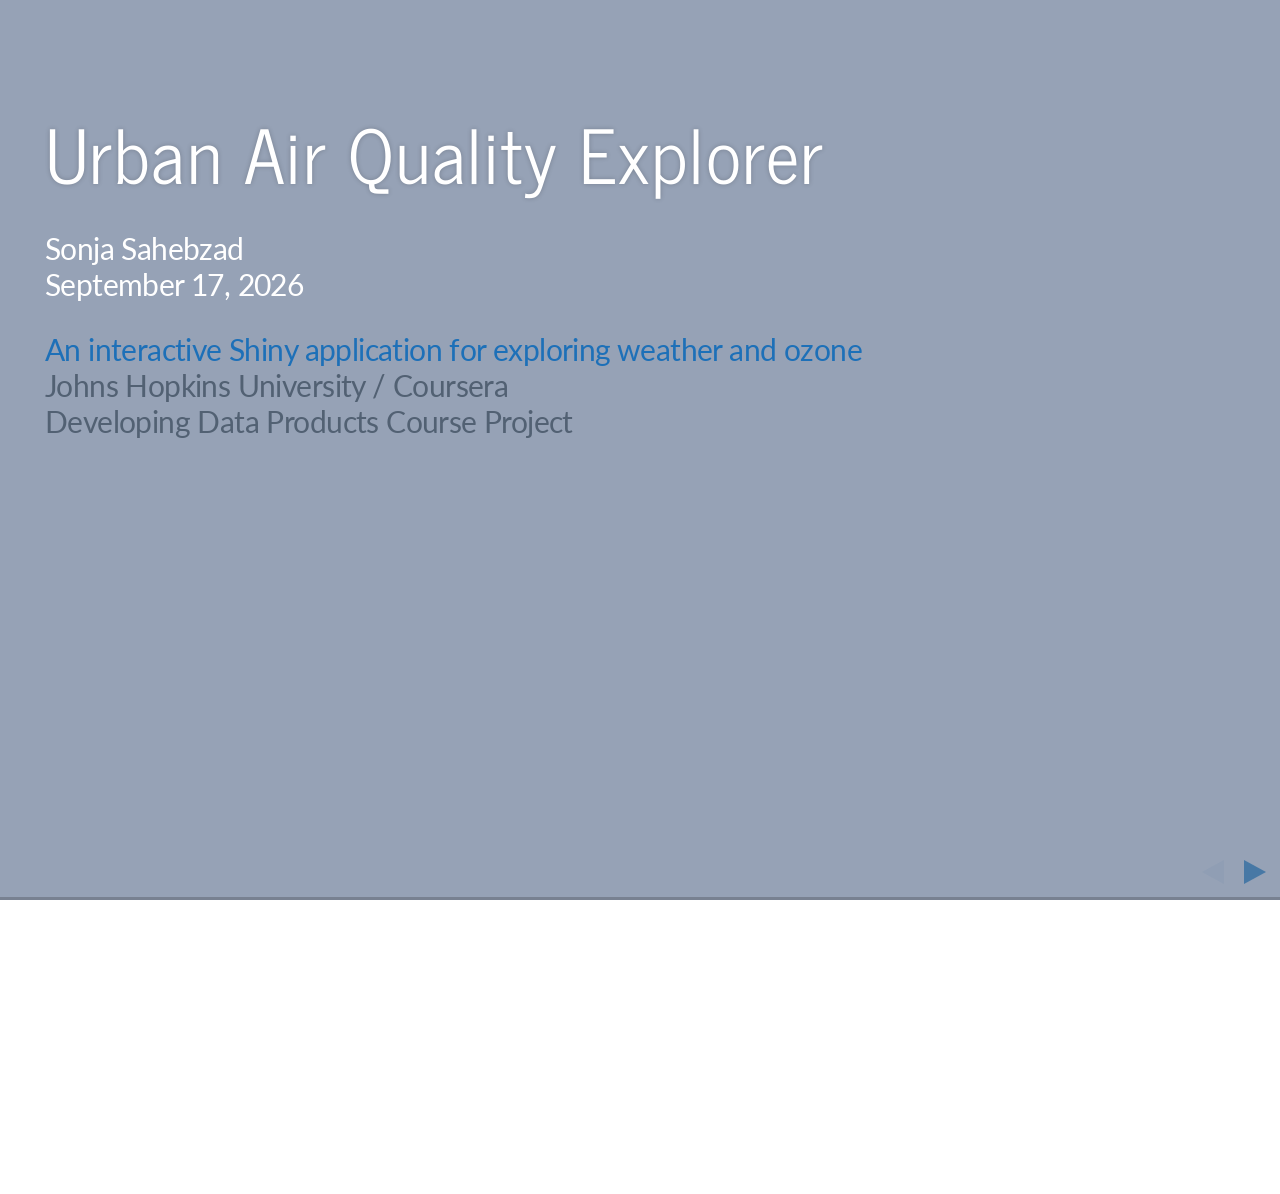
==== Urban_Air_Quality_Pitch-rpubs.html @ 000097a6 "Create Shiny course project and reproducible pitch" ====
<!DOCTYPE html>
<html lang="en">

<head>
  <meta charset="utf-8">
  <title>Urban Air Quality Explorer</title>
    
  <meta name="apple-mobile-web-app-capable" content="yes" />
  <meta name="apple-mobile-web-app-status-bar-style" content="black-translucent" />

  <meta name="viewport" content="width=device-width, initial-scale=1.0, maximum-scale=1.0, user-scalable=no" />
  
    
  <!-- web fonts -->
  <style type="text/css">
@import url('https://fonts.googleapis.com/css?family=News+Cycle:400,700');
@import url('https://fonts.googleapis.com/css?family=Lato:400,700,400italic,700italic');

  </style>    
    
  <!-- reveal.js -->
  <style type="text/css"  >
@charset "UTF-8";/*!
 * reveal.js
 * http://lab.hakim.se/reveal-js
 * MIT licensed
 *
 * Copyright (C) 2013 Hakim El Hattab, http://hakim.se
 */ html,body,.reveal div,.reveal span,.reveal applet,.reveal object,.reveal iframe,.reveal h1,.reveal h2,.reveal h3,.reveal h4,.reveal h5,.reveal h6,.reveal p,.reveal blockquote,.reveal pre,.reveal a,.reveal abbr,.reveal acronym,.reveal address,.reveal big,.reveal cite,.reveal code,.reveal del,.reveal dfn,.reveal em,.reveal img,.reveal ins,.reveal kbd,.reveal q,.reveal s,.reveal samp,.reveal small,.reveal strike,.reveal strong,.reveal sub,.reveal sup,.reveal tt,.reveal var,.reveal b,.reveal u,.reveal i,.reveal center,.reveal dl,.reveal dt,.reveal dd,.reveal ol,.reveal ul,.reveal li,.reveal fieldset,.reveal form,.reveal label,.reveal legend,.reveal table,.reveal caption,.reveal tbody,.reveal tfoot,.reveal thead,.reveal tr,.reveal th,.reveal td,.reveal article,.reveal aside,.reveal canvas,.reveal details,.reveal embed,.reveal figure,.reveal figcaption,.reveal footer,.reveal header,.reveal hgroup,.reveal menu,.reveal nav,.reveal output,.reveal ruby,.reveal section,.reveal summary,.reveal time,.reveal mark,.reveal audio,video{margin:0;padding:0;border:0;font-size:100%;font:inherit;vertical-align:baseline}.reveal article,.reveal aside,.reveal details,.reveal figcaption,.reveal figure,.reveal footer,.reveal header,.reveal hgroup,.reveal menu,.reveal nav,.reveal section{display:block}html,body{width:100%;height:100%;overflow:hidden}body{position:relative;line-height:1}::selection{background:#FF5E99;color:#fff;text-shadow:none}.reveal h1,.reveal h2,.reveal h3,.reveal h4,.reveal h5,.reveal h6{-webkit-hyphens:auto;-moz-hyphens:auto;hyphens:auto;word-wrap:break-word}.reveal h1{font-size:3.77em}.reveal h2{font-size:2.11em}.reveal h3{font-size:1.55em}.reveal h4{font-size:1em}.reveal .slides section .fragment{opacity:0;-webkit-transition:all .2s ease;-moz-transition:all .2s ease;-ms-transition:all .2s ease;-o-transition:all .2s ease;transition:all .2s ease}.reveal .slides section .fragment.visible{opacity:1}.reveal .slides section .fragment.grow{opacity:1}.reveal .slides section .fragment.grow.visible{-webkit-transform:scale(1.3);-moz-transform:scale(1.3);-ms-transform:scale(1.3);-o-transform:scale(1.3);transform:scale(1.3)}.reveal .slides section .fragment.shrink{opacity:1}.reveal .slides section .fragment.shrink.visible{-webkit-transform:scale(0.7);-moz-transform:scale(0.7);-ms-transform:scale(0.7);-o-transform:scale(0.7);transform:scale(0.7)}.reveal .slides section .fragment.zoom-in{opacity:0;-webkit-transform:scale(0.1);-moz-transform:scale(0.1);-ms-transform:scale(0.1);-o-transform:scale(0.1);transform:scale(0.1)}.reveal .slides section .fragment.zoom-in.visible{opacity:1;-webkit-transform:scale(1);-moz-transform:scale(1);-ms-transform:scale(1);-o-transform:scale(1);transform:scale(1)}.reveal .slides section .fragment.roll-in{opacity:0;-webkit-transform:rotateX(90deg);-moz-transform:rotateX(90deg);-ms-transform:rotateX(90deg);-o-transform:rotateX(90deg);transform:rotateX(90deg)}.reveal .slides section .fragment.roll-in.visible{opacity:1;-webkit-transform:rotateX(0);-moz-transform:rotateX(0);-ms-transform:rotateX(0);-o-transform:rotateX(0);transform:rotateX(0)}.reveal .slides section .fragment.fade-out{opacity:1}.reveal .slides section .fragment.fade-out.visible{opacity:0}.reveal .slides section .fragment.highlight-red,.reveal .slides section .fragment.highlight-green,.reveal .slides section .fragment.highlight-blue{opacity:1}.reveal .slides section .fragment.highlight-red.visible{color:#ff2c2d}.reveal .slides section .fragment.highlight-green.visible{color:#17ff2e}.reveal .slides section .fragment.highlight-blue.visible{color:#1b91ff}.reveal:after{content:'';font-style:italic}.reveal img,.reveal video,.reveal iframe{max-width:95%;max-height:95%}.reveal a{position:relative}.reveal strong,.reveal b{font-weight:700}.reveal em,.reveal i{font-style:italic}.reveal ol,.reveal ul{display:inline-block;text-align:left;margin:0 0 0 1em}.reveal ol{list-style-type:decimal}.reveal ul{list-style-type:disc}.reveal ul ul{list-style-type:square}.reveal ul ul ul{list-style-type:circle}.reveal ul ul,.reveal ul ol,.reveal ol ol,.reveal ol ul{display:block;margin-left:40px}.reveal p{margin-bottom:10px;line-height:1.2em}.reveal q,.reveal blockquote{quotes:none}.reveal blockquote{display:block;position:relative;width:70%;margin:5px auto;padding:5px;font-style:italic;background:rgba(255,255,255,.05);box-shadow:0 0 2px rgba(0,0,0,.2)}.reveal blockquote p:first-child,.reveal blockquote p:last-child{display:inline-block}.reveal q{font-style:italic}.reveal pre{display:block;position:relative;width:90%;margin:15px auto;text-align:left;font-size:.55em;font-family:monospace;line-height:1.2em;word-wrap:break-word;box-shadow:0 0 6px rgba(0,0,0,.3)}.reveal code{font-family:monospace}.reveal pre code{padding:5px;overflow:auto;max-height:400px;word-wrap:normal}.reveal table th,.reveal table td{text-align:left;padding-right:.3em}.reveal table th{text-shadow:#fff 1px 1px 2px}.reveal sup{vertical-align:super}.reveal sub{vertical-align:sub}.reveal small{display:inline-block;font-size:.6em;line-height:1.2em;vertical-align:top}.reveal small *{vertical-align:top}.reveal .controls{display:none;position:fixed;width:110px;height:110px;z-index:30;right:10px;bottom:10px}.reveal .controls div{position:absolute;opacity:.05;width:0;height:0;border:12px solid transparent;-moz-transform:scale(.9999);-webkit-transition:all .2s ease;-moz-transition:all .2s ease;-ms-transition:all .2s ease;-o-transition:all .2s ease;transition:all .2s ease}.reveal .controls div.enabled{opacity:.7;cursor:pointer}.reveal .controls div.enabled:active{margin-top:1px}.reveal .controls div.navigate-left{top:42px;border-right-width:22px;border-right-color:#eee}.reveal .controls div.navigate-left.fragmented{opacity:.3}.reveal .controls div.navigate-right{left:74px;top:42px;border-left-width:22px;border-left-color:#eee}.reveal .controls div.navigate-right.fragmented{opacity:.3}.reveal .controls div.navigate-up{left:42px;border-bottom-width:22px;border-bottom-color:#eee}.reveal .controls div.navigate-up.fragmented{opacity:.3}.reveal .controls div.navigate-down{left:42px;top:74px;border-top-width:22px;border-top-color:#eee}.reveal .controls div.navigate-down.fragmented{opacity:.3}.reveal .progress{position:fixed;display:none;height:3px;width:100%;bottom:0;left:0;z-index:10}.reveal .progress:after{content:'';display:'block';position:absolute;height:20px;width:100%;top:-20px}.reveal .progress span{display:block;height:100%;width:0;-webkit-transition:width 800ms cubic-bezier(0.26,.86,.44,.985);-moz-transition:width 800ms cubic-bezier(0.26,.86,.44,.985);-ms-transition:width 800ms cubic-bezier(0.26,.86,.44,.985);-o-transition:width 800ms cubic-bezier(0.26,.86,.44,.985);transition:width 800ms cubic-bezier(0.26,.86,.44,.985)}.reveal .roll{display:inline-block;line-height:1.2;overflow:hidden;vertical-align:top;-webkit-perspective:400px;-moz-perspective:400px;-ms-perspective:400px;perspective:400px;-webkit-perspective-origin:50% 50%;-moz-perspective-origin:50% 50%;-ms-perspective-origin:50% 50%;perspective-origin:50% 50%}.reveal .roll:hover{background:0;text-shadow:none}.reveal .roll span{display:block;position:relative;padding:0 2px;pointer-events:none;-webkit-transition:all 400ms ease;-moz-transition:all 400ms ease;-ms-transition:all 400ms ease;transition:all 400ms ease;-webkit-transform-origin:50% 0;-moz-transform-origin:50% 0;-ms-transform-origin:50% 0;transform-origin:50% 0;-webkit-transform-style:preserve-3d;-moz-transform-style:preserve-3d;-ms-transform-style:preserve-3d;transform-style:preserve-3d;-webkit-backface-visibility:hidden;-moz-backface-visibility:hidden;backface-visibility:hidden}.reveal .roll:hover span{background:rgba(0,0,0,.5);-webkit-transform:translate3d(0px,0,-45px) rotateX(90deg);-moz-transform:translate3d(0px,0,-45px) rotateX(90deg);-ms-transform:translate3d(0px,0,-45px) rotateX(90deg);transform:translate3d(0px,0,-45px) rotateX(90deg)}.reveal .roll span:after{content:attr(data-title);display:block;position:absolute;left:0;top:0;padding:0 2px;-webkit-backface-visibility:hidden;-moz-backface-visibility:hidden;backface-visibility:hidden;-webkit-transform-origin:50% 0;-moz-transform-origin:50% 0;-ms-transform-origin:50% 0;transform-origin:50% 0;-webkit-transform:translate3d(0px,110%,0) rotateX(-90deg);-moz-transform:translate3d(0px,110%,0) rotateX(-90deg);-ms-transform:translate3d(0px,110%,0) rotateX(-90deg);transform:translate3d(0px,110%,0) rotateX(-90deg)}.reveal{position:relative;width:100%;height:100%}.reveal .slides{position:absolute;width:100%;height:100%;left:50%;top:50%;overflow:visible;z-index:1;text-align:center;-webkit-transition:-webkit-perspective .4s ease;-moz-transition:-moz-perspective .4s ease;-ms-transition:-ms-perspective .4s ease;-o-transition:-o-perspective .4s ease;transition:perspective .4s ease;-webkit-perspective:600px;-moz-perspective:600px;-ms-perspective:600px;perspective:600px;-webkit-perspective-origin:0 -100px;-moz-perspective-origin:0 -100px;-ms-perspective-origin:0 -100px;perspective-origin:0 -100px}.reveal .slides>section,.reveal .slides>section>section{display:none;position:absolute;width:100%;padding:20px 0;z-index:10;line-height:1.2em;font-weight:400;-webkit-transform-style:preserve-3d;-moz-transform-style:preserve-3d;-ms-transform-style:preserve-3d;transform-style:preserve-3d;-webkit-transition:-webkit-transform-origin 800ms cubic-bezier(0.26,.86,.44,.985),-webkit-transform 800ms cubic-bezier(0.26,.86,.44,.985),visibility 800ms cubic-bezier(0.26,.86,.44,.985),opacity 800ms cubic-bezier(0.26,.86,.44,.985);-moz-transition:-moz-transform-origin 800ms cubic-bezier(0.26,.86,.44,.985),-moz-transform 800ms cubic-bezier(0.26,.86,.44,.985),visibility 800ms cubic-bezier(0.26,.86,.44,.985),opacity 800ms cubic-bezier(0.26,.86,.44,.985);-ms-transition:-ms-transform-origin 800ms cubic-bezier(0.26,.86,.44,.985),-ms-transform 800ms cubic-bezier(0.26,.86,.44,.985),visibility 800ms cubic-bezier(0.26,.86,.44,.985),opacity 800ms cubic-bezier(0.26,.86,.44,.985);-o-transition:-o-transform-origin 800ms cubic-bezier(0.26,.86,.44,.985),-o-transform 800ms cubic-bezier(0.26,.86,.44,.985),visibility 800ms cubic-bezier(0.26,.86,.44,.985),opacity 800ms cubic-bezier(0.26,.86,.44,.985);transition:transform-origin 800ms cubic-bezier(0.26,.86,.44,.985),transform 800ms cubic-bezier(0.26,.86,.44,.985),visibility 800ms cubic-bezier(0.26,.86,.44,.985),opacity 800ms cubic-bezier(0.26,.86,.44,.985)}.reveal[data-transition-speed=fast] .slides section{-webkit-transition-duration:400ms;-moz-transition-duration:400ms;-ms-transition-duration:400ms;transition-duration:400ms}.reveal[data-transition-speed=slow] .slides section{-webkit-transition-duration:1200ms;-moz-transition-duration:1200ms;-ms-transition-duration:1200ms;transition-duration:1200ms}.reveal .slides section[data-transition-speed=fast]{-webkit-transition-duration:400ms;-moz-transition-duration:400ms;-ms-transition-duration:400ms;transition-duration:400ms}.reveal .slides section[data-transition-speed=slow]{-webkit-transition-duration:1200ms;-moz-transition-duration:1200ms;-ms-transition-duration:1200ms;transition-duration:1200ms}.reveal .slides>section{left:-50%;top:-50%}.reveal .slides>section.stack{padding-top:0;padding-bottom:0}.reveal .slides>section.present,.reveal .slides>section>section.present{display:block;z-index:11;opacity:1}.reveal.center,.reveal.center .slides,.reveal.center .slides section{min-height:auto!important}.reveal .slides>section[data-transition=default].past,.reveal .slides>section.past{display:block;opacity:0;-webkit-transform:translate3d(-100%,0,0) rotateY(-90deg) translate3d(-100%,0,0);-moz-transform:translate3d(-100%,0,0) rotateY(-90deg) translate3d(-100%,0,0);-ms-transform:translate3d(-100%,0,0) rotateY(-90deg) translate3d(-100%,0,0);transform:translate3d(-100%,0,0) rotateY(-90deg) translate3d(-100%,0,0)}.reveal .slides>section[data-transition=default].future,.reveal .slides>section.future{display:block;opacity:0;-webkit-transform:translate3d(100%,0,0) rotateY(90deg) translate3d(100%,0,0);-moz-transform:translate3d(100%,0,0) rotateY(90deg) translate3d(100%,0,0);-ms-transform:translate3d(100%,0,0) rotateY(90deg) translate3d(100%,0,0);transform:translate3d(100%,0,0) rotateY(90deg) translate3d(100%,0,0)}.reveal .slides>section>section[data-transition=default].past,.reveal .slides>section>section.past{display:block;opacity:0;-webkit-transform:translate3d(0,-300px,0) rotateX(70deg) translate3d(0,-300px,0);-moz-transform:translate3d(0,-300px,0) rotateX(70deg) translate3d(0,-300px,0);-ms-transform:translate3d(0,-300px,0) rotateX(70deg) translate3d(0,-300px,0);transform:translate3d(0,-300px,0) rotateX(70deg) translate3d(0,-300px,0)}.reveal .slides>section>section[data-transition=default].future,.reveal .slides>section>section.future{display:block;opacity:0;-webkit-transform:translate3d(0,300px,0) rotateX(-70deg) translate3d(0,300px,0);-moz-transform:translate3d(0,300px,0) rotateX(-70deg) translate3d(0,300px,0);-ms-transform:translate3d(0,300px,0) rotateX(-70deg) translate3d(0,300px,0);transform:translate3d(0,300px,0) rotateX(-70deg) translate3d(0,300px,0)}.reveal .slides>section[data-transition=concave].past,.reveal.concave .slides>section.past{-webkit-transform:translate3d(-100%,0,0) rotateY(90deg) translate3d(-100%,0,0);-moz-transform:translate3d(-100%,0,0) rotateY(90deg) translate3d(-100%,0,0);-ms-transform:translate3d(-100%,0,0) rotateY(90deg) translate3d(-100%,0,0);transform:translate3d(-100%,0,0) rotateY(90deg) translate3d(-100%,0,0)}.reveal .slides>section[data-transition=concave].future,.reveal.concave .slides>section.future{-webkit-transform:translate3d(100%,0,0) rotateY(-90deg) translate3d(100%,0,0);-moz-transform:translate3d(100%,0,0) rotateY(-90deg) translate3d(100%,0,0);-ms-transform:translate3d(100%,0,0) rotateY(-90deg) translate3d(100%,0,0);transform:translate3d(100%,0,0) rotateY(-90deg) translate3d(100%,0,0)}.reveal .slides>section>section[data-transition=concave].past,.reveal.concave .slides>section>section.past{-webkit-transform:translate3d(0,-80%,0) rotateX(-70deg) translate3d(0,-80%,0);-moz-transform:translate3d(0,-80%,0) rotateX(-70deg) translate3d(0,-80%,0);-ms-transform:translate3d(0,-80%,0) rotateX(-70deg) translate3d(0,-80%,0);transform:translate3d(0,-80%,0) rotateX(-70deg) translate3d(0,-80%,0)}.reveal .slides>section>section[data-transition=concave].future,.reveal.concave .slides>section>section.future{-webkit-transform:translate3d(0,80%,0) rotateX(70deg) translate3d(0,80%,0);-moz-transform:translate3d(0,80%,0) rotateX(70deg) translate3d(0,80%,0);-ms-transform:translate3d(0,80%,0) rotateX(70deg) translate3d(0,80%,0);transform:translate3d(0,80%,0) rotateX(70deg) translate3d(0,80%,0)}.reveal .slides>section[data-transition=zoom].past,.reveal.zoom .slides>section.past{opacity:0;visibility:hidden;-webkit-transform:scale(16);-moz-transform:scale(16);-ms-transform:scale(16);-o-transform:scale(16);transform:scale(16)}.reveal .slides>section[data-transition=zoom].future,.reveal.zoom .slides>section.future{opacity:0;visibility:hidden;-webkit-transform:scale(0.2);-moz-transform:scale(0.2);-ms-transform:scale(0.2);-o-transform:scale(0.2);transform:scale(0.2)}.reveal .slides>section>section[data-transition=zoom].past,.reveal.zoom .slides>section>section.past{-webkit-transform:translate(0,-150%);-moz-transform:translate(0,-150%);-ms-transform:translate(0,-150%);-o-transform:translate(0,-150%);transform:translate(0,-150%)}.reveal .slides>section>section[data-transition=zoom].future,.reveal.zoom .slides>section>section.future{-webkit-transform:translate(0,150%);-moz-transform:translate(0,150%);-ms-transform:translate(0,150%);-o-transform:translate(0,150%);transform:translate(0,150%)}.reveal.linear section{-webkit-backface-visibility:hidden;-moz-backface-visibility:hidden;-ms-backface-visibility:hidden;backface-visibility:hidden}.reveal .slides>section[data-transition=linear].past,.reveal.linear .slides>section.past{-webkit-transform:translate(-150%,0);-moz-transform:translate(-150%,0);-ms-transform:translate(-150%,0);-o-transform:translate(-150%,0);transform:translate(-150%,0)}.reveal .slides>section[data-transition=linear].future,.reveal.linear .slides>section.future{-webkit-transform:translate(150%,0);-moz-transform:translate(150%,0);-ms-transform:translate(150%,0);-o-transform:translate(150%,0);transform:translate(150%,0)}.reveal .slides>section>section[data-transition=linear].past,.reveal.linear .slides>section>section.past{-webkit-transform:translate(0,-150%);-moz-transform:translate(0,-150%);-ms-transform:translate(0,-150%);-o-transform:translate(0,-150%);transform:translate(0,-150%)}.reveal .slides>section>section[data-transition=linear].future,.reveal.linear .slides>section>section.future{-webkit-transform:translate(0,150%);-moz-transform:translate(0,150%);-ms-transform:translate(0,150%);-o-transform:translate(0,150%);transform:translate(0,150%)}.reveal.cube .slides{-webkit-perspective:1300px;-moz-perspective:1300px;-ms-perspective:1300px;perspective:1300px}.reveal.cube .slides section{padding:30px;min-height:700px;-webkit-backface-visibility:hidden;-moz-backface-visibility:hidden;-ms-backface-visibility:hidden;backface-visibility:hidden;-webkit-box-sizing:border-box;-moz-box-sizing:border-box;box-sizing:border-box}.reveal.center.cube .slides section{min-height:auto}.reveal.cube .slides section:not(.stack):before{content:'';position:absolute;display:block;width:100%;height:100%;left:0;top:0;background:rgba(0,0,0,.1);border-radius:4px;-webkit-transform:translateZ(-20px);-moz-transform:translateZ(-20px);-ms-transform:translateZ(-20px);-o-transform:translateZ(-20px);transform:translateZ(-20px)}.reveal.cube .slides section:not(.stack):after{content:'';position:absolute;display:block;width:90%;height:30px;left:5%;bottom:0;background:0;z-index:1;border-radius:4px;box-shadow:0 95px 25px rgba(0,0,0,.2);-webkit-transform:translateZ(-90px) rotateX(65deg);-moz-transform:translateZ(-90px) rotateX(65deg);-ms-transform:translateZ(-90px) rotateX(65deg);-o-transform:translateZ(-90px) rotateX(65deg);transform:translateZ(-90px) rotateX(65deg)}.reveal.cube .slides>section.stack{padding:0;background:0}.reveal.cube .slides>section.past{-webkit-transform-origin:100% 0;-moz-transform-origin:100% 0;-ms-transform-origin:100% 0;transform-origin:100% 0;-webkit-transform:translate3d(-100%,0,0) rotateY(-90deg);-moz-transform:translate3d(-100%,0,0) rotateY(-90deg);-ms-transform:translate3d(-100%,0,0) rotateY(-90deg);transform:translate3d(-100%,0,0) rotateY(-90deg)}.reveal.cube .slides>section.future{-webkit-transform-origin:0 0;-moz-transform-origin:0 0;-ms-transform-origin:0 0;transform-origin:0 0;-webkit-transform:translate3d(100%,0,0) rotateY(90deg);-moz-transform:translate3d(100%,0,0) rotateY(90deg);-ms-transform:translate3d(100%,0,0) rotateY(90deg);transform:translate3d(100%,0,0) rotateY(90deg)}.reveal.cube .slides>section>section.past{-webkit-transform-origin:0 100%;-moz-transform-origin:0 100%;-ms-transform-origin:0 100%;transform-origin:0 100%;-webkit-transform:translate3d(0,-100%,0) rotateX(90deg);-moz-transform:translate3d(0,-100%,0) rotateX(90deg);-ms-transform:translate3d(0,-100%,0) rotateX(90deg);transform:translate3d(0,-100%,0) rotateX(90deg)}.reveal.cube .slides>section>section.future{-webkit-transform-origin:0 0;-moz-transform-origin:0 0;-ms-transform-origin:0 0;transform-origin:0 0;-webkit-transform:translate3d(0,100%,0) rotateX(-90deg);-moz-transform:translate3d(0,100%,0) rotateX(-90deg);-ms-transform:translate3d(0,100%,0) rotateX(-90deg);transform:translate3d(0,100%,0) rotateX(-90deg)}.reveal.page .slides{-webkit-perspective-origin:0 50%;-moz-perspective-origin:0 50%;-ms-perspective-origin:0 50%;perspective-origin:0 50%;-webkit-perspective:3000px;-moz-perspective:3000px;-ms-perspective:3000px;perspective:3000px}.reveal.page .slides section{padding:30px;min-height:700px;-webkit-box-sizing:border-box;-moz-box-sizing:border-box;box-sizing:border-box}.reveal.page .slides section.past{z-index:12}.reveal.page .slides section:not(.stack):before{content:'';position:absolute;display:block;width:100%;height:100%;left:0;top:0;background:rgba(0,0,0,.1);-webkit-transform:translateZ(-20px);-moz-transform:translateZ(-20px);-ms-transform:translateZ(-20px);-o-transform:translateZ(-20px);transform:translateZ(-20px)}.reveal.page .slides section:not(.stack):after{content:'';position:absolute;display:block;width:90%;height:30px;left:5%;bottom:0;background:0;z-index:1;border-radius:4px;box-shadow:0 95px 25px rgba(0,0,0,.2);-webkit-transform:translateZ(-90px) rotateX(65deg)}.reveal.page .slides>section.stack{padding:0;background:0}.reveal.page .slides>section.past{-webkit-transform-origin:0 0;-moz-transform-origin:0 0;-ms-transform-origin:0 0;transform-origin:0 0;-webkit-transform:translate3d(-40%,0,0) rotateY(-80deg);-moz-transform:translate3d(-40%,0,0) rotateY(-80deg);-ms-transform:translate3d(-40%,0,0) rotateY(-80deg);transform:translate3d(-40%,0,0) rotateY(-80deg)}.reveal.page .slides>section.future{-webkit-transform-origin:100% 0;-moz-transform-origin:100% 0;-ms-transform-origin:100% 0;transform-origin:100% 0;-webkit-transform:translate3d(0,0,0);-moz-transform:translate3d(0,0,0);-ms-transform:translate3d(0,0,0);transform:translate3d(0,0,0)}.reveal.page .slides>section>section.past{-webkit-transform-origin:0 0;-moz-transform-origin:0 0;-ms-transform-origin:0 0;transform-origin:0 0;-webkit-transform:translate3d(0,-40%,0) rotateX(80deg);-moz-transform:translate3d(0,-40%,0) rotateX(80deg);-ms-transform:translate3d(0,-40%,0) rotateX(80deg);transform:translate3d(0,-40%,0) rotateX(80deg)}.reveal.page .slides>section>section.future{-webkit-transform-origin:0 100%;-moz-transform-origin:0 100%;-ms-transform-origin:0 100%;transform-origin:0 100%;-webkit-transform:translate3d(0,0,0);-moz-transform:translate3d(0,0,0);-ms-transform:translate3d(0,0,0);transform:translate3d(0,0,0)}.reveal .slides section[data-transition=fade],.reveal.fade .slides section,.reveal.fade .slides>section>section{-webkit-transform:none;-moz-transform:none;-ms-transform:none;-o-transform:none;transform:none;-webkit-transition:opacity .5s;-moz-transition:opacity .5s;-ms-transition:opacity .5s;-o-transition:opacity .5s;transition:opacity .5s}.reveal.fade.overview .slides section,.reveal.fade.overview .slides>section>section,.reveal.fade.exit-overview .slides section,.reveal.fade.exit-overview .slides>section>section{-webkit-transition:none;-moz-transition:none;-ms-transition:none;-o-transition:none;transition:none}.reveal .slides section[data-transition=none],.reveal.none .slides section{-webkit-transform:none;-moz-transform:none;-ms-transform:none;-o-transform:none;transform:none;-webkit-transition:none;-moz-transition:none;-ms-transition:none;-o-transition:none;transition:none}.reveal.overview .slides{-webkit-perspective-origin:0 0;-moz-perspective-origin:0 0;-ms-perspective-origin:0 0;perspective-origin:0 0;-webkit-perspective:700px;-moz-perspective:700px;-ms-perspective:700px;perspective:700px}.reveal.overview .slides section{height:600px;overflow:hidden;opacity:1!important;visibility:visible!important;cursor:pointer;background:rgba(0,0,0,.1)}.reveal.overview .slides section .fragment{opacity:1}.reveal.overview .slides section:after,.reveal.overview .slides section:before{display:none!important}.reveal.overview .slides section>section{opacity:1;cursor:pointer}.reveal.overview .slides section:hover{background:rgba(0,0,0,.3)}.reveal.overview .slides section.present{background:rgba(0,0,0,.3)}.reveal.overview .slides>section.stack{padding:0;background:0;overflow:visible}.reveal .pause-overlay{position:absolute;top:0;left:0;width:100%;height:100%;background:#000;visibility:hidden;opacity:0;z-index:100;-webkit-transition:all 1s ease;-moz-transition:all 1s ease;-ms-transition:all 1s ease;-o-transition:all 1s ease;transition:all 1s ease}.reveal.paused .pause-overlay{visibility:visible;opacity:1}.no-transforms{overflow-y:auto}.no-transforms .reveal .slides{position:relative;width:80%;height:auto!important;top:0;left:50%;margin:0;text-align:center}.no-transforms .reveal .controls,.no-transforms .reveal .progress{display:none!important}.no-transforms .reveal .slides section{display:block!important;opacity:1!important;position:relative!important;height:auto;min-height:auto;top:0;left:-50%;margin:70px 0;-webkit-transform:none;-moz-transform:none;-ms-transform:none;-o-transform:none;transform:none}.no-transforms .reveal .slides section section{left:0}.no-transition{-webkit-transition:none;-moz-transition:none;-ms-transition:none;-o-transition:none;transition:none}.reveal .state-background{position:absolute;width:100%;height:100%;background:rgba(0,0,0,0);-webkit-transition:background 800ms ease;-moz-transition:background 800ms ease;-ms-transition:background 800ms ease;-o-transition:background 800ms ease;transition:background 800ms ease}.alert .reveal .state-background{background:rgba(200,50,30,.6)}.soothe .reveal .state-background{background:rgba(50,200,90,.4)}.blackout .reveal .state-background{background:rgba(0,0,0,.6)}.whiteout .reveal .state-background{background:rgba(255,255,255,.6)}.cobalt .reveal .state-background{background:rgba(22,152,213,.6)}.mint .reveal .state-background{background:rgba(22,213,75,.6)}.submerge .reveal .state-background{background:rgba(12,25,77,.6)}.lila .reveal .state-background{background:rgba(180,50,140,.6)}.sunset .reveal .state-background{background:rgba(255,122,0,.6)}.reveal.rtl .slides,.reveal.rtl .slides h1,.reveal.rtl .slides h2,.reveal.rtl .slides h3,.reveal.rtl .slides h4,.reveal.rtl .slides h5,.reveal.rtl .slides h6{direction:rtl;font-family:sans-serif}.reveal.rtl pre,.reveal.rtl code{direction:ltr}.reveal.rtl ol,.reveal.rtl ul{text-align:right}.reveal.rtl .progress span{float:right}.reveal aside.notes{display:none}.zoomed .reveal *,.zoomed .reveal :before,.zoomed .reveal :after{-webkit-transform:none!important;-moz-transform:none!important;-ms-transform:none!important;transform:none!important;-webkit-backface-visibility:visible!important;-moz-backface-visibility:visible!important;-ms-backface-visibility:visible!important;backface-visibility:visible!important}.zoomed .reveal .progress,.zoomed .reveal .controls{opacity:0}.zoomed .reveal .roll span{background:0}.zoomed .reveal .roll span:after{visibility:hidden}

</style>
  <style type="text/css"  >
/**
 * A simple theme for reveal.js presentations, similar
 * to the default theme. The accent color is darkblue.
 *
 * This theme is Copyright (C) 2012 Owen Versteeg, https://github.com/StereotypicalApps. It is MIT licensed.
 * reveal.js is Copyright (C) 2011-2012 Hakim El Hattab, http://hakim.se
 */
/*********************************************
 * GLOBAL STYLES
 *********************************************/
body {
  background: white;
  background-color: white; }

.reveal {
  font-family: "Lato", sans-serif;
  font-size: 36px;
  font-weight: 200;
  letter-spacing: -0.02em;
  color: black; }

::selection {
  color: white;
  background: rgba(0, 0, 0, 0.99);
  text-shadow: none; }

/*********************************************
 * HEADERS
 *********************************************/
.reveal h1,
.reveal h2,
.reveal h3,
.reveal h4,
.reveal h5,
.reveal h6 {
  margin: 0 0 20px 0;
  color: black;
  font-family: "News Cycle", Impact, sans-serif;
  line-height: 0.9em;
  letter-spacing: 0.02em;
  text-transform: none;
  text-shadow: none; }

.reveal h1 {
  text-shadow: 0px 0px 6px rgba(0, 0, 0, 0.2); }

/*********************************************
 * LINKS
 *********************************************/
.reveal a:not(.image) {
  color: darkblue;
  text-decoration: none;
  -webkit-transition: color .15s ease;
  -moz-transition: color .15s ease;
  -ms-transition: color .15s ease;
  -o-transition: color .15s ease;
  transition: color .15s ease; }

.reveal a:not(.image):hover {
  color: #0000f1;
  text-shadow: none;
  border: none; }

.reveal .roll span:after {
  color: #fff;
  background: #00003f; }

/*********************************************
 * IMAGES
 *********************************************/
.reveal section img {
  margin: 15px 0px;
  background: rgba(255, 255, 255, 0.12);
  border: 4px solid black;
  box-shadow: 0 0 10px rgba(0, 0, 0, 0.15);
  -webkit-transition: all .2s linear;
  -moz-transition: all .2s linear;
  -ms-transition: all .2s linear;
  -o-transition: all .2s linear;
  transition: all .2s linear; }

.reveal a:hover img {
  background: rgba(255, 255, 255, 0.2);
  border-color: darkblue;
  box-shadow: 0 0 20px rgba(0, 0, 0, 0.55); }

/*********************************************
 * NAVIGATION CONTROLS
 *********************************************/
.reveal .controls div.navigate-left,
.reveal .controls div.navigate-left.enabled {
  border-right-color: darkblue; }

.reveal .controls div.navigate-right,
.reveal .controls div.navigate-right.enabled {
  border-left-color: darkblue; }

.reveal .controls div.navigate-up,
.reveal .controls div.navigate-up.enabled {
  border-bottom-color: darkblue; }

.reveal .controls div.navigate-down,
.reveal .controls div.navigate-down.enabled {
  border-top-color: darkblue; }

.reveal .controls div.navigate-left.enabled:hover {
  border-right-color: #0000f1; }

.reveal .controls div.navigate-right.enabled:hover {
  border-left-color: #0000f1; }

.reveal .controls div.navigate-up.enabled:hover {
  border-bottom-color: #0000f1; }

.reveal .controls div.navigate-down.enabled:hover {
  border-top-color: #0000f1; }

/*********************************************
 * PROGRESS BAR
 *********************************************/
.reveal .progress {
  background: rgba(0, 0, 0, 0.2); }

.reveal .progress span {
  background: darkblue;
  -webkit-transition: width 800ms cubic-bezier(0.26, 0.86, 0.44, 0.985);
  -moz-transition: width 800ms cubic-bezier(0.26, 0.86, 0.44, 0.985);
  -ms-transition: width 800ms cubic-bezier(0.26, 0.86, 0.44, 0.985);
  -o-transition: width 800ms cubic-bezier(0.26, 0.86, 0.44, 0.985);
  transition: width 800ms cubic-bezier(0.26, 0.86, 0.44, 0.985); }

</style>
 
  <style type="text/css">

.reveal h1 { 
  font-size: 2.5em;
}

.reveal h1,
.reveal h2,
.reveal h3,
.reveal h4,
.reveal h5,
.reveal h6 { 
   margin-bottom: .6em;
}

.reveal p,
.reveal table {
   margin-bottom: 1em;
}

.reveal li {
   margin-bottom: .4em;
}

.reveal ul ul,
.reveal ul ol,
.reveal ol ol,
.reveal ol ul {
	margin-top: .4em;
}

.reveal .slides {
  text-align: left;
}

.reveal small {
	font-size: 0.85em;
}

.reveal pre {   
  margin-top: 0;
  max-width: 95%;
  border: 1px solid #ccc;
  white-space: pre-wrap;
  margin-bottom: 1em;
}

.reveal pre code {
  display: block; padding: 0.5em;
  font-size: 1.6em;
  line-height: 1.1em;
  background-color: white;
  overflow: visible;
  max-height: none;
  word-wrap: normal;
}

.reveal code {
  overflow: visible;
  max-height: none;
}

.reveal code.r {
  background-color: #F8F8F8;
}

.reveal code.cpp {
  background-color: #F8F8F8;
}

.reveal section del {
   text-decoration: none;
   color: #AAB1BA;
}

.reveal section img {
   border: none;
}

.reveal section .fieldError {
  margin-bottom: 25px;
}

.reveal section .fieldError span {
  color: red;
}

.prompt .reveal .state-background {
   background: #C6D7DC;
}

.quiz-multichoice .reveal .state-background {
  background: rgba(254,220,179,1);
}

.quiz-multichoice .reveal ul {
  list-style-type: none;
  margin-bottom: 30px;
}

.quiz-multichoice .reveal li {
  margin-top: 15px;
}

.quiz-multichoice .reveal .quizFeedback {
  margin-bottom: 30px;
}

.quiz-multichoice .reveal .quizFeedback img {
  border: none;
  box-shadow: none;
  background: transparent;
  float: left;
  margin-top: -15px;
}

.quiz-multichoice .reveal .quizFeedback span {
  font-size: 1.4em;
  margin-left: 12px;
}

.section .reveal .state-background {
   background: #96A2B6;
}

.section .reveal h1,
.section .reveal h2,
.section .reveal p {
   color: white;
   margin-top: 50px;
}

.sub-section .reveal .state-background {
  background: #E7E8EA
}

.sub-section .reveal h2,
.sub-section .reveal p {
  color: #63717B;
  margin-top: 50px;
}

.reveal strong {
  color: #25679E;
}

.reveal .controls {
  right: -20px;
  bottom: 5px;
}

.reveal .controls div.navigate-left {
  top: 75px;
}

.reveal .controls div.navigate-right {
  left: 54px;
  top: 75px;
}


.reveal .controls div.navigate-up {
  display: none;
}

.reveal .controls div.navigate-down {
  display: none;
}

/*********************************************
 * NAVIGATION CONTROLS
 *********************************************/
 
.reveal .controls div.navigate-left,
.reveal .controls div.navigate-left.enabled {
  border-right-color: #25679E;
}

.reveal .controls div.navigate-right,
.reveal .controls div.navigate-right.enabled {
  border-left-color: #25679E;
}

.reveal .controls div.navigate-up,
.reveal .controls div.navigate-up.enabled {
  border-bottom-color: #25679E;
}

.reveal .controls div.navigate-down,
.reveal .controls div.navigate-down.enabled {
  border-top-color: #25679E;
}

.reveal .controls div.navigate-left.enabled:hover {
  border-right-color: #267EC8;
}

.reveal .controls div.navigate-right.enabled:hover {
  border-left-color: #267EC8;
}

.reveal .controls div.navigate-up.enabled:hover {
  border-bottom-color: #267EC8;
}

.reveal .controls div.navigate-down.enabled:hover {
  border-top-color: #267EC8;
}

.reveal .progress span {
  background: #25679E;
}

.reveal .slides>section,
.reveal .slides>section>section {
  padding: 0px 0px;
}


.reveal table {
  border-width: 1px;
  border-spacing: 2px;
  border-style: dotted;
  border-color: gray;
  border-collapse: collapse;
  font-size: 0.7em;
}

.reveal table th {
  border-width: 1px;
  padding-left: 10px;
  padding-right: 25px;
  font-weight: bold;
  border-style: dotted;
  border-color: gray;
}

.reveal table td {
  border-width: 1px;
  padding-left: 10px;
  padding-right: 25px;
  border-style: dotted;
  border-color: gray;
}

.reveal blockquote {
  display: block;
  position: relative;
  width: 90%;
  margin: 5px auto;
  padding: 5px;

  font-style: normal;
  background: #C6D7DC;
  border: 1px solid #C6D7DC;
  box-shadow: none;
}

.reveal blockquote p:first-child,
.reveal blockquote p:last-child {
  display: block;
}

.reveal blockquote:before {
  content: '';
}

.reveal blockquote:after {
    content: '';
}


.reveal ol,
.reveal ul {
	margin: 0 0 .5em 1.2em;
}

.reveal .slides section {
   height: 100%;
}

.reveal .slides section .slideContent h2 {
   font-size: 1.3em;
   font-weight: bold;
}

.reveal .slides section .slideContent h3 {
   font-size: 1.1em;
   font-weight: bold;
}

.reveal .slides section .column {
   position: fixed;
   width: 48%;
   top: 2.5em;
   bottom: 0;
}

.reveal .slides section .column1 {
   left: 0;
}

.reveal .slides section .column2 {
   right: 0;
}

.reveal .slides section .column img {
   max-width: 95%;
   max-height: 95%;
   height: auto;
}

.reveal .slides section .mediaOnly {
   position: absolute;
   width: 100%;
   top: 2.5em;
   bottom: 0;
}

.reveal .slides section .mediaOnly img {
   max-width: 90%;
   max-height: 90%;
   height: auto;
}

.reveal .slides section .mediaInline img {
   max-width: 90%;
   max-height: 50%;
   width: auto;
}

.reveal .slides section .mediaOnly video {
   height: 90%;
   width: 90%;
}

.reveal .slides section .mediaInline video {
   height: 50%;
   width: 90%;
}

.reveal .slides section .noTitle {
   top: 0;
}





.reveal {
  font-family: "Lato", sans-serif;
}
  
.reveal h1,
.reveal h2,
.reveal h3,
.reveal h4,
.reveal h5,
.reveal h6 {
  font-family: "News Cycle", Impact, sans-serif;
}

body {
  font-family: Calibri, "Segoe UI", Arial, sans-serif;
  color: #17212b;
}

.slides > article {
  background: #ffffff;
  color: #17212b;
  border-top: 12px solid #123b65;
  border-bottom: 12px solid #123b65;
}

h1, h2, h3 { color: #123b65; }
h1 { font-size: 48px; }
h2 { font-size: 40px; }
p, li { font-size: 25px; line-height: 1.45; }

.subtitle { color: #1d70b8; font-size: 34px; margin-top: 30px; }
.title-note { color: #526173; font-size: 22px; line-height: 1.5; margin-top: 90px; }

.three-cards, .closing-grid {
  display: grid;
  grid-template-columns: repeat(3, 1fr);
  gap: 22px;
  margin: 38px 0;
}

.pitch-card, .closing-grid > div {
  min-height: 130px;
  padding: 24px;
  background: #eaf3fb;
  border: 1px solid #b7d3ea;
  border-top: 6px solid #1d70b8;
  border-radius: 12px;
  font-size: 22px;
  line-height: 1.4;
}

.two-column { display: grid; grid-template-columns: 1fr 1fr; gap: 60px; }
.two-column h3 { font-size: 29px; }
.two-column li { font-size: 23px; }

.closing-grid > div { font-size: 21px; }
.final-note { margin-top: 42px; padding: 17px 22px; color: #ffffff; background: #123b65; border-radius: 10px; font-size: 22px; }

pre { font-size: 17px; line-height: 1.25; }

/* Visible navigation controls added to the presenter's built-in click areas. */
.slide-area {
  width: 58px !important;
  height: 58px !important;
  top: auto !important;
  bottom: 20px !important;
  margin-top: 0 !important;
  border: 1px solid rgba(18, 59, 101, 0.3);
  border-radius: 50%;
  background: rgba(255, 255, 255, 0.96);
  box-shadow: 0 3px 12px rgba(18, 59, 101, 0.2);
  color: #123b65;
  display: flex !important;
  align-items: center;
  justify-content: center;
}

#prev-slide-area { left: 40px !important; right: auto !important; }
#next-slide-area { right: 40px !important; left: auto !important; }
#prev-slide-area::after, #next-slide-area::after { font-family: "Segoe UI Symbol", sans-serif; font-size: 40px; font-weight: 700; line-height: 1; margin-top: -4px; }
#prev-slide-area::after { content: "\2039"; }
#next-slide-area::after { content: "\203A"; }
.slide-area:hover { background: #123b65; color: white; }


  </style>
  
  <!-- reveal print css -->
  <style type="text/css" media="print" >
/* Default Print Stylesheet Template
   by Rob Glazebrook of CSSnewbie.com
   Last Updated: June 4, 2008

   Feel free (nay, compelled) to edit, append, and
   manipulate this file as you see fit. */


/* SECTION 1: Set default width, margin, float, and
   background. This prevents elements from extending
   beyond the edge of the printed page, and prevents
   unnecessary background images from printing */

* {
	-webkit-print-color-adjust: exact;
}

body {
	font-size: 18pt;
	width: auto;
	height: auto;
	border: 0;
	padding: 0;
	float: none !important;
	overflow: visible;
}

html {
	width: 100%;
	height: 100%;
	overflow: visible;
}

@page {
	size: letter landscape;
	margin: 0;
}

/* SECTION 2: Remove any elements not needed in print.
   This would include navigation, ads, sidebars, etc. */
.nestedarrow,
.controls,
.reveal .progress,
.reveal.overview,
.fork-reveal,
.share-reveal,
.state-background {
	display: none !important;
}

/* SECTION 3: Set body font face, size, and color.
   Consider using a serif font for readability. */
body, p, td, li, div {
	font-size: 18pt;
}

/* SECTION 4: Set heading font face, sizes, and color.
   Differentiate your headings from your body text.
   Perhaps use a large sans-serif for distinction. */
h1,h2,h3,h4,h5,h6 {
	text-shadow: 0 0 0 #000 !important;
}

/* SECTION 5: Make hyperlinks more usable.
   Ensure links are underlined, and consider appending
   the URL to the end of the link for usability. */
a:link,
a:visited {
	font-weight: bold;
	text-decoration: underline;
}


/* SECTION 6: more reveal.js specific additions by @skypanther */
ul, ol, div, p {
	visibility: visible;
	position: static;
	width: auto;
	height: auto;
	display: block;
	overflow: visible;
	margin: auto;
}
.reveal .slides {
	position: static;
	width: 100%;
	height: auto;

	left: auto;
	top: auto;
	margin-left: auto;
	margin-right: auto;
	margin-top: auto;
	padding: auto;

	overflow: visible;
	display: block;

	text-align: center;

	-webkit-perspective: none;
	   -moz-perspective: none;
	    -ms-perspective: none;
	        perspective: none;

	-webkit-perspective-origin: 50% 50%; /* there isn't a none/auto value but 50-50 is the default */
	   -moz-perspective-origin: 50% 50%;
	    -ms-perspective-origin: 50% 50%;
	        perspective-origin: 50% 50%;
}
.reveal .slides section {

	page-break-after: always !important;

	visibility: visible !important;
	position: static !important;
	width: 100% !important;
	height: auto !important;
	min-height: initial !important;
	display: block !important;
	overflow: visible !important;

	left: 0 !important;
	top: 0 !important;
	margin-left: 0px !important;
	margin-top: 50px !important;
	padding: 20px 0px !important;

	opacity: 1 !important;

	-webkit-transform-style: flat !important;
	   -moz-transform-style: flat !important;
	    -ms-transform-style: flat !important;
	        transform-style: flat !important;

	-webkit-transform: none !important;
	   -moz-transform: none !important;
	    -ms-transform: none !important;
	        transform: none !important;
}
.reveal section.stack {
	margin: 0px !important;
	padding: 0px !important;
	page-break-after: avoid !important;
}
.reveal section .fragment {
	opacity: 1 !important;
	visibility: visible !important;

	-webkit-transform: none !important;
	   -moz-transform: none !important;
	    -ms-transform: none !important;
	        transform: none !important;
}
.reveal img {
	box-shadow: none;
}
.reveal .roll {
	overflow: visible;
	line-height: 1em;
}
.reveal small a {
	font-size: 16pt !important;
}

</style>
  
<!-- Styles for R syntax highlighter -->
<style type="text/css">
   pre .operator,
   pre .paren {
     color: rgb(104, 118, 135)
   }

   pre .literal {
     color: rgb(88, 72, 246)
   }

   pre .number {
     color: rgb(0, 0, 205);
   }

   pre .comment {
     color: rgb(76, 136, 107);
   }

   pre .keyword {
     color: rgb(0, 0, 255);
   }

   pre .identifier {
     color: rgb(0, 0, 0);
   }

   pre .string {
     color: rgb(3, 106, 7);
   }
</style>

<!-- R syntax highlighter -->
<script type="text/javascript">
var hljs=new function(){function m(p){return p.replace(/&/gm,"&amp;").replace(/</gm,"&lt;")}function f(r,q,p){return RegExp(q,"m"+(r.cI?"i":"")+(p?"g":""))}function b(r){for(var p=0;p<r.childNodes.length;p++){var q=r.childNodes[p];if(q.nodeName=="CODE"){return q}if(!(q.nodeType==3&&q.nodeValue.match(/\s+/))){break}}}function h(t,s){var p="";for(var r=0;r<t.childNodes.length;r++){if(t.childNodes[r].nodeType==3){var q=t.childNodes[r].nodeValue;if(s){q=q.replace(/\n/g,"")}p+=q}else{if(t.childNodes[r].nodeName=="BR"){p+="\n"}else{p+=h(t.childNodes[r])}}}if(/MSIE [678]/.test(navigator.userAgent)){p=p.replace(/\r/g,"\n")}return p}function a(s){var r=s.className.split(/\s+/);r=r.concat(s.parentNode.className.split(/\s+/));for(var q=0;q<r.length;q++){var p=r[q].replace(/^language-/,"");if(e[p]){return p}}}function c(q){var p=[];(function(s,t){for(var r=0;r<s.childNodes.length;r++){if(s.childNodes[r].nodeType==3){t+=s.childNodes[r].nodeValue.length}else{if(s.childNodes[r].nodeName=="BR"){t+=1}else{if(s.childNodes[r].nodeType==1){p.push({event:"start",offset:t,node:s.childNodes[r]});t=arguments.callee(s.childNodes[r],t);p.push({event:"stop",offset:t,node:s.childNodes[r]})}}}}return t})(q,0);return p}function k(y,w,x){var q=0;var z="";var s=[];function u(){if(y.length&&w.length){if(y[0].offset!=w[0].offset){return(y[0].offset<w[0].offset)?y:w}else{return w[0].event=="start"?y:w}}else{return y.length?y:w}}function t(D){var A="<"+D.nodeName.toLowerCase();for(var B=0;B<D.attributes.length;B++){var C=D.attributes[B];A+=" "+C.nodeName.toLowerCase();if(C.value!==undefined&&C.value!==false&&C.value!==null){A+='="'+m(C.value)+'"'}}return A+">"}while(y.length||w.length){var v=u().splice(0,1)[0];z+=m(x.substr(q,v.offset-q));q=v.offset;if(v.event=="start"){z+=t(v.node);s.push(v.node)}else{if(v.event=="stop"){var p,r=s.length;do{r--;p=s[r];z+=("</"+p.nodeName.toLowerCase()+">")}while(p!=v.node);s.splice(r,1);while(r<s.length){z+=t(s[r]);r++}}}}return z+m(x.substr(q))}function j(){function q(x,y,v){if(x.compiled){return}var u;var s=[];if(x.k){x.lR=f(y,x.l||hljs.IR,true);for(var w in x.k){if(!x.k.hasOwnProperty(w)){continue}if(x.k[w] instanceof Object){u=x.k[w]}else{u=x.k;w="keyword"}for(var r in u){if(!u.hasOwnProperty(r)){continue}x.k[r]=[w,u[r]];s.push(r)}}}if(!v){if(x.bWK){x.b="\\b("+s.join("|")+")\\s"}x.bR=f(y,x.b?x.b:"\\B|\\b");if(!x.e&&!x.eW){x.e="\\B|\\b"}if(x.e){x.eR=f(y,x.e)}}if(x.i){x.iR=f(y,x.i)}if(x.r===undefined){x.r=1}if(!x.c){x.c=[]}x.compiled=true;for(var t=0;t<x.c.length;t++){if(x.c[t]=="self"){x.c[t]=x}q(x.c[t],y,false)}if(x.starts){q(x.starts,y,false)}}for(var p in e){if(!e.hasOwnProperty(p)){continue}q(e[p].dM,e[p],true)}}function d(B,C){if(!j.called){j();j.called=true}function q(r,M){for(var L=0;L<M.c.length;L++){if((M.c[L].bR.exec(r)||[null])[0]==r){return M.c[L]}}}function v(L,r){if(D[L].e&&D[L].eR.test(r)){return 1}if(D[L].eW){var M=v(L-1,r);return M?M+1:0}return 0}function w(r,L){return L.i&&L.iR.test(r)}function K(N,O){var M=[];for(var L=0;L<N.c.length;L++){M.push(N.c[L].b)}var r=D.length-1;do{if(D[r].e){M.push(D[r].e)}r--}while(D[r+1].eW);if(N.i){M.push(N.i)}return f(O,M.join("|"),true)}function p(M,L){var N=D[D.length-1];if(!N.t){N.t=K(N,E)}N.t.lastIndex=L;var r=N.t.exec(M);return r?[M.substr(L,r.index-L),r[0],false]:[M.substr(L),"",true]}function z(N,r){var L=E.cI?r[0].toLowerCase():r[0];var M=N.k[L];if(M&&M instanceof Array){return M}return false}function F(L,P){L=m(L);if(!P.k){return L}var r="";var O=0;P.lR.lastIndex=0;var M=P.lR.exec(L);while(M){r+=L.substr(O,M.index-O);var N=z(P,M);if(N){x+=N[1];r+='<span class="'+N[0]+'">'+M[0]+"</span>"}else{r+=M[0]}O=P.lR.lastIndex;M=P.lR.exec(L)}return r+L.substr(O,L.length-O)}function J(L,M){if(M.sL&&e[M.sL]){var r=d(M.sL,L);x+=r.keyword_count;return r.value}else{return F(L,M)}}function I(M,r){var L=M.cN?'<span class="'+M.cN+'">':"";if(M.rB){y+=L;M.buffer=""}else{if(M.eB){y+=m(r)+L;M.buffer=""}else{y+=L;M.buffer=r}}D.push(M);A+=M.r}function G(N,M,Q){var R=D[D.length-1];if(Q){y+=J(R.buffer+N,R);return false}var P=q(M,R);if(P){y+=J(R.buffer+N,R);I(P,M);return P.rB}var L=v(D.length-1,M);if(L){var O=R.cN?"</span>":"";if(R.rE){y+=J(R.buffer+N,R)+O}else{if(R.eE){y+=J(R.buffer+N,R)+O+m(M)}else{y+=J(R.buffer+N+M,R)+O}}while(L>1){O=D[D.length-2].cN?"</span>":"";y+=O;L--;D.length--}var r=D[D.length-1];D.length--;D[D.length-1].buffer="";if(r.starts){I(r.starts,"")}return R.rE}if(w(M,R)){throw"Illegal"}}var E=e[B];var D=[E.dM];var A=0;var x=0;var y="";try{var s,u=0;E.dM.buffer="";do{s=p(C,u);var t=G(s[0],s[1],s[2]);u+=s[0].length;if(!t){u+=s[1].length}}while(!s[2]);if(D.length>1){throw"Illegal"}return{r:A,keyword_count:x,value:y}}catch(H){if(H=="Illegal"){return{r:0,keyword_count:0,value:m(C)}}else{throw H}}}function g(t){var p={keyword_count:0,r:0,value:m(t)};var r=p;for(var q in e){if(!e.hasOwnProperty(q)){continue}var s=d(q,t);s.language=q;if(s.keyword_count+s.r>r.keyword_count+r.r){r=s}if(s.keyword_count+s.r>p.keyword_count+p.r){r=p;p=s}}if(r.language){p.second_best=r}return p}function i(r,q,p){if(q){r=r.replace(/^((<[^>]+>|\t)+)/gm,function(t,w,v,u){return w.replace(/\t/g,q)})}if(p){r=r.replace(/\n/g,"<br>")}return r}function n(t,w,r){var x=h(t,r);var v=a(t);var y,s;if(v){y=d(v,x)}else{return}var q=c(t);if(q.length){s=document.createElement("pre");s.innerHTML=y.value;y.value=k(q,c(s),x)}y.value=i(y.value,w,r);var u=t.className;if(!u.match("(\\s|^)(language-)?"+v+"(\\s|$)")){u=u?(u+" "+v):v}if(/MSIE [678]/.test(navigator.userAgent)&&t.tagName=="CODE"&&t.parentNode.tagName=="PRE"){s=t.parentNode;var p=document.createElement("div");p.innerHTML="<pre><code>"+y.value+"</code></pre>";t=p.firstChild.firstChild;p.firstChild.cN=s.cN;s.parentNode.replaceChild(p.firstChild,s)}else{t.innerHTML=y.value}t.className=u;t.result={language:v,kw:y.keyword_count,re:y.r};if(y.second_best){t.second_best={language:y.second_best.language,kw:y.second_best.keyword_count,re:y.second_best.r}}}function o(){if(o.called){return}o.called=true;var r=document.getElementsByTagName("pre");for(var p=0;p<r.length;p++){var q=b(r[p]);if(q){n(q,hljs.tabReplace)}}}function l(){if(window.addEventListener){window.addEventListener("DOMContentLoaded",o,false);window.addEventListener("load",o,false)}else{if(window.attachEvent){window.attachEvent("onload",o)}else{window.onload=o}}}var e={};this.LANGUAGES=e;this.highlight=d;this.highlightAuto=g;this.fixMarkup=i;this.highlightBlock=n;this.initHighlighting=o;this.initHighlightingOnLoad=l;this.IR="[a-zA-Z][a-zA-Z0-9_]*";this.UIR="[a-zA-Z_][a-zA-Z0-9_]*";this.NR="\\b\\d+(\\.\\d+)?";this.CNR="\\b(0[xX][a-fA-F0-9]+|(\\d+(\\.\\d*)?|\\.\\d+)([eE][-+]?\\d+)?)";this.BNR="\\b(0b[01]+)";this.RSR="!|!=|!==|%|%=|&|&&|&=|\\*|\\*=|\\+|\\+=|,|\\.|-|-=|/|/=|:|;|<|<<|<<=|<=|=|==|===|>|>=|>>|>>=|>>>|>>>=|\\?|\\[|\\{|\\(|\\^|\\^=|\\||\\|=|\\|\\||~";this.ER="(?![\\s\\S])";this.BE={b:"\\\\.",r:0};this.ASM={cN:"string",b:"'",e:"'",i:"\\n",c:[this.BE],r:0};this.QSM={cN:"string",b:'"',e:'"',i:"\\n",c:[this.BE],r:0};this.CLCM={cN:"comment",b:"//",e:"$"};this.CBLCLM={cN:"comment",b:"/\\*",e:"\\*/"};this.HCM={cN:"comment",b:"#",e:"$"};this.NM={cN:"number",b:this.NR,r:0};this.CNM={cN:"number",b:this.CNR,r:0};this.BNM={cN:"number",b:this.BNR,r:0};this.inherit=function(r,s){var p={};for(var q in r){p[q]=r[q]}if(s){for(var q in s){p[q]=s[q]}}return p}}();hljs.LANGUAGES.cpp=function(){var a={keyword:{"false":1,"int":1,"float":1,"while":1,"private":1,"char":1,"catch":1,"export":1,virtual:1,operator:2,sizeof:2,dynamic_cast:2,typedef:2,const_cast:2,"const":1,struct:1,"for":1,static_cast:2,union:1,namespace:1,unsigned:1,"long":1,"throw":1,"volatile":2,"static":1,"protected":1,bool:1,template:1,mutable:1,"if":1,"public":1,friend:2,"do":1,"return":1,"goto":1,auto:1,"void":2,"enum":1,"else":1,"break":1,"new":1,extern:1,using:1,"true":1,"class":1,asm:1,"case":1,typeid:1,"short":1,reinterpret_cast:2,"default":1,"double":1,register:1,explicit:1,signed:1,typename:1,"try":1,"this":1,"switch":1,"continue":1,wchar_t:1,inline:1,"delete":1,alignof:1,char16_t:1,char32_t:1,constexpr:1,decltype:1,noexcept:1,nullptr:1,static_assert:1,thread_local:1,restrict:1,_Bool:1,complex:1},built_in:{std:1,string:1,cin:1,cout:1,cerr:1,clog:1,stringstream:1,istringstream:1,ostringstream:1,auto_ptr:1,deque:1,list:1,queue:1,stack:1,vector:1,map:1,set:1,bitset:1,multiset:1,multimap:1,unordered_set:1,unordered_map:1,unordered_multiset:1,unordered_multimap:1,array:1,shared_ptr:1}};return{dM:{k:a,i:"</",c:[hljs.CLCM,hljs.CBLCLM,hljs.QSM,{cN:"string",b:"'\\\\?.",e:"'",i:"."},{cN:"number",b:"\\b(\\d+(\\.\\d*)?|\\.\\d+)(u|U|l|L|ul|UL|f|F)"},hljs.CNM,{cN:"preprocessor",b:"#",e:"$"},{cN:"stl_container",b:"\\b(deque|list|queue|stack|vector|map|set|bitset|multiset|multimap|unordered_map|unordered_set|unordered_multiset|unordered_multimap|array)\\s*<",e:">",k:a,r:10,c:["self"]}]}}}();hljs.LANGUAGES.r={dM:{c:[hljs.HCM,{cN:"number",b:"\\b0[xX][0-9a-fA-F]+[Li]?\\b",e:hljs.IMMEDIATE_RE,r:0},{cN:"number",b:"\\b\\d+(?:[eE][+\\-]?\\d*)?L\\b",e:hljs.IMMEDIATE_RE,r:0},{cN:"number",b:"\\b\\d+\\.(?!\\d)(?:i\\b)?",e:hljs.IMMEDIATE_RE,r:1},{cN:"number",b:"\\b\\d+(?:\\.\\d*)?(?:[eE][+\\-]?\\d*)?i?\\b",e:hljs.IMMEDIATE_RE,r:0},{cN:"number",b:"\\.\\d+(?:[eE][+\\-]?\\d*)?i?\\b",e:hljs.IMMEDIATE_RE,r:1},{cN:"keyword",b:"(?:tryCatch|library|setGeneric|setGroupGeneric)\\b",e:hljs.IMMEDIATE_RE,r:10},{cN:"keyword",b:"\\.\\.\\.",e:hljs.IMMEDIATE_RE,r:10},{cN:"keyword",b:"\\.\\.\\d+(?![\\w.])",e:hljs.IMMEDIATE_RE,r:10},{cN:"keyword",b:"\\b(?:function)",e:hljs.IMMEDIATE_RE,r:2},{cN:"keyword",b:"(?:if|in|break|next|repeat|else|for|return|switch|while|try|stop|warning|require|attach|detach|source|setMethod|setClass)\\b",e:hljs.IMMEDIATE_RE,r:1},{cN:"literal",b:"(?:NA|NA_integer_|NA_real_|NA_character_|NA_complex_)\\b",e:hljs.IMMEDIATE_RE,r:10},{cN:"literal",b:"(?:NULL|TRUE|FALSE|T|F|Inf|NaN)\\b",e:hljs.IMMEDIATE_RE,r:1},{cN:"identifier",b:"[a-zA-Z.][a-zA-Z0-9._]*\\b",e:hljs.IMMEDIATE_RE,r:0},{cN:"operator",b:"<\\-(?!\\s*\\d)",e:hljs.IMMEDIATE_RE,r:2},{cN:"operator",b:"\\->|<\\-",e:hljs.IMMEDIATE_RE,r:1},{cN:"operator",b:"%%|~",e:hljs.IMMEDIATE_RE},{cN:"operator",b:">=|<=|==|!=|\\|\\||&&|=|\\+|\\-|\\*|/|\\^|>|<|!|&|\\||\\$|:",e:hljs.IMMEDIATE_RE,r:0},{cN:"operator",b:"%",e:"%",i:"\\n",r:1},{cN:"identifier",b:"`",e:"`",r:0},{cN:"string",b:'"',e:'"',c:[hljs.BE],r:0},{cN:"string",b:"'",e:"'",c:[hljs.BE],r:0},{cN:"paren",b:"[[({\\])}]",e:hljs.IMMEDIATE_RE,r:0}]}};
hljs.initHighlightingOnLoad();
</script>

   
  





</head>

<body>
  <div class="reveal">
  <div class="slides">

<section data-state="section" data-transition="linear" data-transition-speed="default">
<h1>Urban Air Quality Explorer</h1><p>Sonja Sahebzad<br/>September 17, 2026</p>

<div class="slideContent" >
<div class="subtitle">An interactive Shiny application for exploring weather and ozone</div>

<div class="title-note">Johns Hopkins University / Coursera<br>Developing Data Products Course Project</div>

</div>

</section>
<section data-transition="linear" data-transition-speed="default">
<h3>Why this application?</h3>
<div class="slideContent" >
<p>Air quality changes from day to day, while static summaries can hide important patterns.</p>

<div class="three-cards">
  <div class="pitch-card"><b>Explore</b><br>Filter by month, temperature, and wind.</div>
  <div class="pitch-card"><b>Understand</b><br>Inspect daily observations in an interactive Plotly chart.</div>
  <div class="pitch-card"><b>Estimate</b><br>Create a weather scenario and view a model-based ozone prediction.</div>
</div>

<p>The app turns the built-in R <code>airquality</code> data into a guided, interactive experience.</p>

</div>

</section>
<section data-transition="linear" data-transition-speed="default">
<h3>How the user interacts</h3>
<div class="slideContent" >
<div class="two-column">
<div>

### Explore tab

* Select one or more summer months
* Adjust temperature and wind ranges
* Choose what marker size represents
* Hover, zoom, and reset the chart

</div>

<div>

### Predict tab

* Set temperature, wind, and month
* Receive an immediate ozone estimate
* Read the 95% prediction interval
* Compare candidate models and their validation error

</div>

<p></div></p>

<p>Every input produces a visible reactive result, and the How to use tab provides guidance for a first-time visitor.</p>

</div>

</section>
<section data-transition="linear" data-transition-speed="default">
<h3>Reproducible model comparison</h3>
<div class="slideContent" >
<p>The app compares an additive model with a plausible temperature by wind interaction. Five-fold cross-validation evaluates prediction error.</p>

<pre><code class="r">aq &lt;- na.omit(airquality)
aq$MonthName &lt;- factor(month.abb[aq$Month])

set.seed(2026)
fold &lt;- sample(rep(1:5, length.out = nrow(aq)))
cv_rmse &lt;- function(formula) {
  predicted &lt;- rep(NA_real_, nrow(aq))
  for (i in 1:5) {
    model &lt;- lm(formula, data = aq[fold != i, ])
    predicted[fold == i] &lt;- predict(model, aq[fold == i, ])
  }
  sqrt(mean((aq$Ozone - predicted)^2))
}

round(c(
  additive = cv_rmse(Ozone ~ Temp + Wind + MonthName),
  interaction = cv_rmse(Ozone ~ Temp * Wind + MonthName)
), 2)
</code></pre>

<pre><code>   additive interaction 
      22.35       21.49 
</code></pre>

<p>The deployed application repeats the comparison with fixed, reproducible cross-validation folds and uses the lower-error model.</p>

</div>

</section>
<section data-transition="linear" data-transition-speed="default">
<h3>Why it is a useful data product</h3>
<div class="slideContent" >
<div class="closing-grid">
  <div><b>Reactive</b><br>Charts, summaries, tables, and predictions update when the user changes an input.</div>
  <div><b>Documented</b><br>The app explains how to use each feature and states its limits.</div>
  <div><b>Reproducible</b><br>The repository contains the full Shiny code and this five-slide RStudio Presenter source.</div>
</div>

<h3>Responsible interpretation</h3>

<p>The patterns are descriptive associations from New York in one summer in 1973. The predictions are educational and are not current health guidance.</p>

<div class="final-note">Created on September 17, 2026 by Sonja Sahebzad</div>

</div>

</section>


  </div>
  </div>

  <script type="text/javascript"  >
/**
    Head JS     The only script in your <HEAD>
    Copyright   Tero Piirainen (tipiirai)
    License     MIT / http://bit.ly/mit-license
    Version     0.96

    http://headjs.com
*/(function(a){function z(){d||(d=!0,s(e,function(a){p(a)}))}function y(c,d){var e=a.createElement("script");e.type="text/"+(c.type||"javascript"),e.src=c.src||c,e.async=!1,e.onreadystatechange=e.onload=function(){var a=e.readyState;!d.done&&(!a||/loaded|complete/.test(a))&&(d.done=!0,d())},(a.body||b).appendChild(e)}function x(a,b){if(a.state==o)return b&&b();if(a.state==n)return k.ready(a.name,b);if(a.state==m)return a.onpreload.push(function(){x(a,b)});a.state=n,y(a.url,function(){a.state=o,b&&b(),s(g[a.name],function(a){p(a)}),u()&&d&&s(g.ALL,function(a){p(a)})})}function w(a,b){a.state===undefined&&(a.state=m,a.onpreload=[],y({src:a.url,type:"cache"},function(){v(a)}))}function v(a){a.state=l,s(a.onpreload,function(a){a.call()})}function u(a){a=a||h;var b;for(var c in a){if(a.hasOwnProperty(c)&&a[c].state!=o)return!1;b=!0}return b}function t(a){return Object.prototype.toString.call(a)=="[object Function]"}function s(a,b){if(!!a){typeof a=="object"&&(a=[].slice.call(a));for(var c=0;c<a.length;c++)b.call(a,a[c],c)}}function r(a){var b;if(typeof a=="object")for(var c in a)a[c]&&(b={name:c,url:a[c]});else b={name:q(a),url:a};var d=h[b.name];if(d&&d.url===b.url)return d;h[b.name]=b;return b}function q(a){var b=a.split("/"),c=b[b.length-1],d=c.indexOf("?");return d!=-1?c.substring(0,d):c}function p(a){a._done||(a(),a._done=1)}var b=a.documentElement,c,d,e=[],f=[],g={},h={},i=a.createElement("script").async===!0||"MozAppearance"in a.documentElement.style||window.opera,j=window.head_conf&&head_conf.head||"head",k=window[j]=window[j]||function(){k.ready.apply(null,arguments)},l=1,m=2,n=3,o=4;i?k.js=function(){var a=arguments,b=a[a.length-1],c={};t(b)||(b=null),s(a,function(d,e){d!=b&&(d=r(d),c[d.name]=d,x(d,b&&e==a.length-2?function(){u(c)&&p(b)}:null))});return k}:k.js=function(){var a=arguments,b=[].slice.call(a,1),d=b[0];if(!c){f.push(function(){k.js.apply(null,a)});return k}d?(s(b,function(a){t(a)||w(r(a))}),x(r(a[0]),t(d)?d:function(){k.js.apply(null,b)})):x(r(a[0]));return k},k.ready=function(b,c){if(b==a){d?p(c):e.push(c);return k}t(b)&&(c=b,b="ALL");if(typeof b!="string"||!t(c))return k;var f=h[b];if(f&&f.state==o||b=="ALL"&&u()&&d){p(c);return k}var i=g[b];i?i.push(c):i=g[b]=[c];return k},k.ready(a,function(){u()&&s(g.ALL,function(a){p(a)}),k.feature&&k.feature("domloaded",!0)});if(window.addEventListener)a.addEventListener("DOMContentLoaded",z,!1),window.addEventListener("load",z,!1);else if(window.attachEvent){a.attachEvent("onreadystatechange",function(){a.readyState==="complete"&&z()});var A=1;try{A=window.frameElement}catch(B){}!A&&b.doScroll&&function(){try{b.doScroll("left"),z()}catch(a){setTimeout(arguments.callee,1);return}}(),window.attachEvent("onload",z)}!a.readyState&&a.addEventListener&&(a.readyState="loading",a.addEventListener("DOMContentLoaded",handler=function(){a.removeEventListener("DOMContentLoaded",handler,!1),a.readyState="complete"},!1)),setTimeout(function(){c=!0,s(f,function(a){a()})},300)})(document)

</script>
  
  <script type="text/javascript"  >
/*!
 * reveal.js 2.4.0 (2013-04-29, 22:06)
 * http://lab.hakim.se/reveal-js
 * MIT licensed
 *
 * Copyright (C) 2013 Hakim El Hattab, http://hakim.se
 */
var Reveal=function(){"use strict";function e(e){return Mt||kt?(window.addEventListener("load",h,!1),c(bt,e),n(),r(),void 0):(document.body.setAttribute("class","no-transforms"),void 0)}function t(){if(Tt.theme=document.querySelector("#theme"),Tt.wrapper=document.querySelector(".reveal"),Tt.slides=document.querySelector(".reveal .slides"),!Tt.wrapper.querySelector(".progress")){var e=document.createElement("div");e.classList.add("progress"),e.innerHTML="<span></span>",Tt.wrapper.appendChild(e)}if(!Tt.wrapper.querySelector(".controls")){var t=document.createElement("aside");t.classList.add("controls"),t.innerHTML='<div class="navigate-left"></div><div class="navigate-right"></div><div class="navigate-up"></div><div class="navigate-down"></div>',Tt.wrapper.appendChild(t)}if(!Tt.wrapper.querySelector(".state-background")){var n=document.createElement("div");n.classList.add("state-background"),Tt.wrapper.appendChild(n)}if(!Tt.wrapper.querySelector(".pause-overlay")){var r=document.createElement("div");r.classList.add("pause-overlay"),Tt.wrapper.appendChild(r)}Tt.progress=document.querySelector(".reveal .progress"),Tt.progressbar=document.querySelector(".reveal .progress span"),bt.controls&&(Tt.controls=document.querySelector(".reveal .controls"),Tt.controlsLeft=l(document.querySelectorAll(".navigate-left")),Tt.controlsRight=l(document.querySelectorAll(".navigate-right")),Tt.controlsUp=l(document.querySelectorAll(".navigate-up")),Tt.controlsDown=l(document.querySelectorAll(".navigate-down")),Tt.controlsPrev=l(document.querySelectorAll(".navigate-prev")),Tt.controlsNext=l(document.querySelectorAll(".navigate-next")))}function n(){/iphone|ipod|android/gi.test(navigator.userAgent)&&!/crios/gi.test(navigator.userAgent)&&(window.addEventListener("load",u,!1),window.addEventListener("orientationchange",u,!1))}function r(){function e(){n.length&&head.js.apply(null,n),o()}for(var t=[],n=[],r=0,a=bt.dependencies.length;a>r;r++){var s=bt.dependencies[r];(!s.condition||s.condition())&&(s.async?n.push(s.src):t.push(s.src),"function"==typeof s.callback&&head.ready(s.src.match(/([\w\d_\-]*)\.?js$|[^\\\/]*$/i)[0],s.callback))}t.length?(head.ready(e),head.js.apply(null,t)):e()}function o(){t(),a(),H(),setTimeout(function(){f("ready",{indexh:St,indexv:At,currentSlide:ht})},1)}function a(e){if(Tt.wrapper.classList.remove(bt.transition),"object"==typeof e&&c(bt,e),kt===!1&&(bt.transition="linear"),Tt.wrapper.classList.add(bt.transition),Tt.wrapper.setAttribute("data-transition-speed",bt.transitionSpeed),Tt.controls&&(Tt.controls.style.display=bt.controls&&Tt.controls?"block":"none"),Tt.progress&&(Tt.progress.style.display=bt.progress&&Tt.progress?"block":"none"),bt.rtl?Tt.wrapper.classList.add("rtl"):Tt.wrapper.classList.remove("rtl"),bt.center?Tt.wrapper.classList.add("center"):Tt.wrapper.classList.remove("center"),bt.mouseWheel?(document.addEventListener("DOMMouseScroll",ot,!1),document.addEventListener("mousewheel",ot,!1)):(document.removeEventListener("DOMMouseScroll",ot,!1),document.removeEventListener("mousewheel",ot,!1)),bt.rollingLinks?v():p(),bt.theme&&Tt.theme){var t=Tt.theme.getAttribute("href"),n=/[^\/]*?(?=\.css)/,r=t.match(n)[0];bt.theme!==r&&(t=t.replace(n,bt.theme),Tt.theme.setAttribute("href",t))}P()}function s(){Yt=!0,window.addEventListener("hashchange",ft,!1),window.addEventListener("resize",vt,!1),bt.touch&&(Tt.wrapper.addEventListener("touchstart",G,!1),Tt.wrapper.addEventListener("touchmove",J,!1),Tt.wrapper.addEventListener("touchend",et,!1),window.navigator.msPointerEnabled&&(Tt.wrapper.addEventListener("MSPointerDown",tt,!1),Tt.wrapper.addEventListener("MSPointerMove",nt,!1),Tt.wrapper.addEventListener("MSPointerUp",rt,!1))),bt.keyboard&&document.addEventListener("keydown",B,!1),bt.progress&&Tt.progress&&Tt.progress.addEventListener("click",at,!1),bt.controls&&Tt.controls&&["touchstart","click"].forEach(function(e){Tt.controlsLeft.forEach(function(t){t.addEventListener(e,st,!1)}),Tt.controlsRight.forEach(function(t){t.addEventListener(e,it,!1)}),Tt.controlsUp.forEach(function(t){t.addEventListener(e,ct,!1)}),Tt.controlsDown.forEach(function(t){t.addEventListener(e,lt,!1)}),Tt.controlsPrev.forEach(function(t){t.addEventListener(e,dt,!1)}),Tt.controlsNext.forEach(function(t){t.addEventListener(e,ut,!1)})})}function i(){Yt=!1,document.removeEventListener("keydown",B,!1),window.removeEventListener("hashchange",ft,!1),window.removeEventListener("resize",vt,!1),Tt.wrapper.removeEventListener("touchstart",G,!1),Tt.wrapper.removeEventListener("touchmove",J,!1),Tt.wrapper.removeEventListener("touchend",et,!1),window.navigator.msPointerEnabled&&(Tt.wrapper.removeEventListener("MSPointerDown",tt,!1),Tt.wrapper.removeEventListener("MSPointerMove",nt,!1),Tt.wrapper.removeEventListener("MSPointerUp",rt,!1)),bt.progress&&Tt.progress&&Tt.progress.removeEventListener("click",at,!1),bt.controls&&Tt.controls&&["touchstart","click"].forEach(function(e){Tt.controlsLeft.forEach(function(t){t.removeEventListener(e,st,!1)}),Tt.controlsRight.forEach(function(t){t.removeEventListener(e,it,!1)}),Tt.controlsUp.forEach(function(t){t.removeEventListener(e,ct,!1)}),Tt.controlsDown.forEach(function(t){t.removeEventListener(e,lt,!1)}),Tt.controlsPrev.forEach(function(t){t.removeEventListener(e,dt,!1)}),Tt.controlsNext.forEach(function(t){t.removeEventListener(e,ut,!1)})})}function c(e,t){for(var n in t)e[n]=t[n]}function l(e){return Array.prototype.slice.call(e)}function d(e,t){var n=e.x-t.x,r=e.y-t.y;return Math.sqrt(n*n+r*r)}function u(){0===window.orientation?(document.documentElement.style.overflow="scroll",document.body.style.height="120%"):(document.documentElement.style.overflow="",document.body.style.height="100%"),setTimeout(function(){window.scrollTo(0,1)},10)}function f(e,t){var n=document.createEvent("HTMLEvents",1,2);n.initEvent(e,!0,!0),c(n,t),Tt.wrapper.dispatchEvent(n)}function v(){if(kt&&!("msPerspective"in document.body.style))for(var e=document.querySelectorAll(gt+" a:not(.image)"),t=0,n=e.length;n>t;t++){var r=e[t];if(!(!r.textContent||r.querySelector("*")||r.className&&r.classList.contains(r,"roll"))){var o=document.createElement("span");o.setAttribute("data-title",r.text),o.innerHTML=r.innerHTML,r.classList.add("roll"),r.innerHTML="",r.appendChild(o)}}}function p(){for(var e=document.querySelectorAll(gt+" a.roll"),t=0,n=e.length;n>t;t++){var r=e[t],o=r.querySelector("span");o&&(r.classList.remove("roll"),r.innerHTML=o.innerHTML)}}function m(e){var t=l(e);return t.forEach(function(e,t){e.hasAttribute("data-fragment-index")||e.setAttribute("data-fragment-index",t)}),t.sort(function(e,t){return e.getAttribute("data-fragment-index")-t.getAttribute("data-fragment-index")}),t}function h(){if(Tt.wrapper){var e=Tt.wrapper.offsetWidth,t=Tt.wrapper.offsetHeight;e-=t*bt.margin,t-=t*bt.margin;var n=bt.width,r=bt.height;if("string"==typeof n&&/%$/.test(n)&&(n=parseInt(n,10)/100*e),"string"==typeof r&&/%$/.test(r)&&(r=parseInt(r,10)/100*t),Tt.slides.style.width=n+"px",Tt.slides.style.height=r+"px",xt=Math.min(e/n,t/r),xt=Math.max(xt,bt.minScale),xt=Math.min(xt,bt.maxScale),void 0===Tt.slides.style.zoom||navigator.userAgent.match(/(iphone|ipod|ipad|android)/gi)){var o="translate(-50%, -50%) scale("+xt+") translate(50%, 50%)";Tt.slides.style.WebkitTransform=o,Tt.slides.style.MozTransform=o,Tt.slides.style.msTransform=o,Tt.slides.style.OTransform=o,Tt.slides.style.transform=o}else Tt.slides.style.zoom=xt;for(var a=l(document.querySelectorAll(gt)),s=0,i=a.length;i>s;s++){var c=a[s];"none"!==c.style.display&&(c.style.top=bt.center?c.classList.contains("stack")?0:Math.max(-(c.offsetHeight/2)-20,-r/2)+"px":"")}N()}}function g(e,t){"object"==typeof e&&"function"==typeof e.setAttribute&&e.setAttribute("data-previous-indexv",t||0)}function y(e){return"object"==typeof e&&"function"==typeof e.setAttribute&&e.classList.contains("stack")?parseInt(e.getAttribute("data-previous-indexv")||0,10):0}function w(){if(bt.overview){_();var e=Tt.wrapper.classList.contains("overview");Tt.wrapper.classList.add("overview"),Tt.wrapper.classList.remove("exit-overview"),clearTimeout(Ct),clearTimeout(Ot),Ct=setTimeout(function(){for(var t=document.querySelectorAll(yt),n=0,r=t.length;r>n;n++){var o=t[n],a=bt.rtl?-105:105,s="translateZ(-2500px) translate("+(n-St)*a+"%, 0%)";if(o.setAttribute("data-index-h",n),o.style.display="block",o.style.WebkitTransform=s,o.style.MozTransform=s,o.style.msTransform=s,o.style.OTransform=s,o.style.transform=s,o.classList.contains("stack"))for(var i=o.querySelectorAll("section"),c=0,l=i.length;l>c;c++){var d=n===St?At:y(o),u=i[c],v="translate(0%, "+105*(c-d)+"%)";u.setAttribute("data-index-h",n),u.setAttribute("data-index-v",c),u.style.display="block",u.style.WebkitTransform=v,u.style.MozTransform=v,u.style.msTransform=v,u.style.OTransform=v,u.style.transform=v,u.addEventListener("click",pt,!0)}else o.addEventListener("click",pt,!0)}h(),e||f("overviewshown",{indexh:St,indexv:At,currentSlide:ht})},10)}}function L(){if(bt.overview){clearTimeout(Ct),clearTimeout(Ot),Tt.wrapper.classList.remove("overview"),Tt.wrapper.classList.add("exit-overview"),Ot=setTimeout(function(){Tt.wrapper.classList.remove("exit-overview")},10);for(var e=l(document.querySelectorAll(gt)),t=0,n=e.length;n>t;t++){var r=e[t];r.style.display="",r.style.WebkitTransform="",r.style.MozTransform="",r.style.msTransform="",r.style.OTransform="",r.style.transform="",r.removeEventListener("click",pt,!0)}M(St,At),F(),f("overviewhidden",{indexh:St,indexv:At,currentSlide:ht})}}function b(e){"boolean"==typeof e?e?w():L():E()?L():w()}function E(){return Tt.wrapper.classList.contains("overview")}function S(e){return e=e?e:ht,e&&!!e.parentNode.nodeName.match(/section/i)}function A(){var e=document.body,t=e.requestFullScreen||e.webkitRequestFullscreen||e.webkitRequestFullScreen||e.mozRequestFullScreen||e.msRequestFullScreen;t&&t.apply(e)}function q(){var e=Tt.wrapper.classList.contains("paused");_(),Tt.wrapper.classList.add("paused"),e===!1&&f("paused")}function x(){var e=Tt.wrapper.classList.contains("paused");Tt.wrapper.classList.remove("paused"),F(),e&&f("resumed")}function T(){k()?x():q()}function k(){return Tt.wrapper.classList.contains("paused")}function M(e,t,n,r){mt=ht;var o=document.querySelectorAll(yt);void 0===t&&(t=y(o[e])),mt&&mt.parentNode&&mt.parentNode.classList.contains("stack")&&g(mt.parentNode,At);var a=qt.concat();qt.length=0;var s=St,i=At;St=D(yt,void 0===e?St:e),At=D(wt,void 0===t?At:t),h();e:for(var c=0,d=qt.length;d>c;c++){for(var u=0;a.length>u;u++)if(a[u]===qt[c]){a.splice(u,1);continue e}document.documentElement.classList.add(qt[c]),f(qt[c])}for(;a.length;)document.documentElement.classList.remove(a.pop());E()&&w(),I(1500);var v=o[St],p=v.querySelectorAll("section");if(ht=p[At]||v,n!==void 0){var L=m(ht.querySelectorAll(".fragment"));l(L).forEach(function(e,t){n>t?e.classList.add("visible"):e.classList.remove("visible")})}St!==s||At!==i?f("slidechanged",{indexh:St,indexv:At,previousSlide:mt,currentSlide:ht,origin:r}):mt=null,mt&&(mt.classList.remove("present"),document.querySelector(Lt).classList.contains("present")&&setTimeout(function(){var e,t=l(document.querySelectorAll(yt+".stack"));for(e in t)t[e]&&g(t[e],0)},0)),X(mt),R(ht),C(),N()}function P(){i(),s(),h(),Et=bt.autoSlide,F(),C(),N()}function D(e,t){var n=l(document.querySelectorAll(e)),r=n.length;if(r){bt.loop&&(t%=r,0>t&&(t=r+t)),t=Math.max(Math.min(t,r-1),0);for(var o=0;r>o;o++){var a=n[o];if(E()===!1){var s=Math.abs((t-o)%(r-3))||0;a.style.display=s>3?"none":"block"}var i=bt.rtl&&!S(a);a.classList.remove("past"),a.classList.remove("present"),a.classList.remove("future"),t>o?a.classList.add(i?"future":"past"):o>t&&a.classList.add(i?"past":"future"),a.querySelector("section")&&a.classList.add("stack")}n[t].classList.add("present");var c=n[t].getAttribute("data-state");c&&(qt=qt.concat(c.split(" ")));var d=n[t].getAttribute("data-autoslide");Et=d?parseInt(d,10):bt.autoSlide}else t=0;return t}function N(){if(bt.progress&&Tt.progress){var e=l(document.querySelectorAll(yt)),t=document.querySelectorAll(gt+":not(.stack)").length,n=0;e:for(var r=0;e.length>r;r++){for(var o=e[r],a=l(o.querySelectorAll("section")),s=0;a.length>s;s++){if(a[s].classList.contains("present"))break e;n++}if(o.classList.contains("present"))break;o.classList.contains("stack")===!1&&n++}Tt.progressbar.style.width=n/(t-1)*window.innerWidth+"px"}}function C(){if(bt.controls&&Tt.controls){var e=O(),t=Y();Tt.controlsLeft.concat(Tt.controlsRight).concat(Tt.controlsUp).concat(Tt.controlsDown).concat(Tt.controlsPrev).concat(Tt.controlsNext).forEach(function(e){e.classList.remove("enabled"),e.classList.remove("fragmented")}),e.left&&Tt.controlsLeft.forEach(function(e){e.classList.add("enabled")}),e.right&&Tt.controlsRight.forEach(function(e){e.classList.add("enabled")}),e.up&&Tt.controlsUp.forEach(function(e){e.classList.add("enabled")}),e.down&&Tt.controlsDown.forEach(function(e){e.classList.add("enabled")}),(e.left||e.up)&&Tt.controlsPrev.forEach(function(e){e.classList.add("enabled")}),(e.right||e.down)&&Tt.controlsNext.forEach(function(e){e.classList.add("enabled")}),ht&&(t.prev&&Tt.controlsPrev.forEach(function(e){e.classList.add("fragmented","enabled")}),t.next&&Tt.controlsNext.forEach(function(e){e.classList.add("fragmented","enabled")}),S(ht)?(t.prev&&Tt.controlsUp.forEach(function(e){e.classList.add("fragmented","enabled")}),t.next&&Tt.controlsDown.forEach(function(e){e.classList.add("fragmented","enabled")})):(t.prev&&Tt.controlsLeft.forEach(function(e){e.classList.add("fragmented","enabled")}),t.next&&Tt.controlsRight.forEach(function(e){e.classList.add("fragmented","enabled")})))}}function O(){var e=document.querySelectorAll(yt),t=document.querySelectorAll(wt),n={left:St>0||bt.loop,right:e.length-1>St||bt.loop,up:At>0,down:t.length-1>At};if(bt.rtl){var r=n.left;n.left=n.right,n.right=r}return n}function Y(){if(ht&&bt.fragments){var e=ht.querySelectorAll(".fragment"),t=ht.querySelectorAll(".fragment:not(.visible)");return{prev:e.length-t.length>0,next:!!t.length}}return{prev:!1,next:!1}}function R(e){e&&(l(e.querySelectorAll("video, audio")).forEach(function(e){e.hasAttribute("data-autoplay")&&e.play()}),l(e.querySelectorAll('iframe[src*="youtube.com/embed/"]')).forEach(function(e){e.hasAttribute("data-autoplay")&&e.contentWindow.postMessage('{"event":"command","func":"playVideo","args":""}',"*")}))}function X(e){e&&(l(e.querySelectorAll("video, audio")).forEach(function(e){e.hasAttribute("data-ignore")||e.pause()}),l(e.querySelectorAll('iframe[src*="youtube.com/embed/"]')).forEach(function(e){e.hasAttribute("data-ignore")||"function"!=typeof e.contentWindow.postMessage||e.contentWindow.postMessage('{"event":"command","func":"pauseVideo","args":""}',"*")}))}function H(){var e=window.location.hash,t=e.slice(2).split("/"),n=e.replace(/#|\//gi,"");if(isNaN(parseInt(t[0],10))&&n.length){var r=document.querySelector("#"+n);if(r){var o=Reveal.getIndices(r);M(o.h,o.v)}else M(St,At)}else{var a=parseInt(t[0],10)||0,s=parseInt(t[1],10)||0;M(a,s)}}function I(e){if(bt.history)if(clearTimeout(Nt),"number"==typeof e)Nt=setTimeout(I,e);else{var t="/";ht&&"string"==typeof ht.getAttribute("id")?t="/"+ht.getAttribute("id"):((St>0||At>0)&&(t+=St),At>0&&(t+="/"+At)),window.location.hash=t}}function W(e){var t,n=St,r=At;if(e){var o=S(e),a=o?e.parentNode:e,s=l(document.querySelectorAll(yt));n=Math.max(s.indexOf(a),0),o&&(r=Math.max(l(e.parentNode.querySelectorAll("section")).indexOf(e),0))}if(!e&&ht){var i=ht.querySelectorAll(".fragment.visible");i.length&&(t=i.length)}return{h:n,v:r,f:t}}function U(){if(ht&&bt.fragments){var e=m(ht.querySelectorAll(".fragment:not(.visible)"));if(e.length)return e[0].classList.add("visible"),f("fragmentshown",{fragment:e[0]}),C(),!0}return!1}function z(){if(ht&&bt.fragments){var e=m(ht.querySelectorAll(".fragment.visible"));if(e.length)return e[e.length-1].classList.remove("visible"),f("fragmenthidden",{fragment:e[e.length-1]}),C(),!0}return!1}function F(){clearTimeout(Dt),!Et||k()||E()||(Dt=setTimeout(Q,Et))}function _(){clearTimeout(Dt)}function j(){bt.rtl?(E()||U()===!1)&&O().left&&M(St+1):(E()||z()===!1)&&O().left&&M(St-1)}function K(){bt.rtl?(E()||z()===!1)&&O().right&&M(St-1):(E()||U()===!1)&&O().right&&M(St+1)}function $(){(E()||z()===!1)&&O().up&&M(St,At-1)}function V(){(E()||U()===!1)&&O().down&&M(St,At+1)}function Z(){if(z()===!1)if(O().up)$();else{var e=document.querySelector(yt+".past:nth-child("+St+")");e&&(At=e.querySelectorAll("section").length+1||void 0,St--,M(St,At))}}function Q(){U()===!1&&(O().down?V():K()),F()}function B(e){document.activeElement;var t=!(!document.activeElement||!document.activeElement.type&&!document.activeElement.href&&"inherit"===document.activeElement.contentEditable);if(!(t||e.shiftKey&&32!==e.keyCode||e.altKey||e.ctrlKey||e.metaKey)){var n=!0;if(k()&&-1===[66,190,191].indexOf(e.keyCode))return!1;switch(e.keyCode){case 80:case 33:Z();break;case 78:case 34:Q();break;case 72:case 37:j();break;case 76:case 39:K();break;case 75:case 38:$();break;case 74:case 40:V();break;case 36:M(0);break;case 35:M(Number.MAX_VALUE);break;case 32:E()?L():e.shiftKey?Z():Q();break;case 13:E()?L():n=!1;break;case 66:case 190:case 191:T();break;case 70:A();break;default:n=!1}n?e.preventDefault():27===e.keyCode&&kt&&(b(),e.preventDefault()),F()}}function G(e){Rt.startX=e.touches[0].clientX,Rt.startY=e.touches[0].clientY,Rt.startCount=e.touches.length,2===e.touches.length&&bt.overview&&(Rt.startSpan=d({x:e.touches[1].clientX,y:e.touches[1].clientY},{x:Rt.startX,y:Rt.startY}))}function J(e){if(Rt.handled)navigator.userAgent.match(/android/gi)&&e.preventDefault();else{var t=e.touches[0].clientX,n=e.touches[0].clientY;if(2===e.touches.length&&2===Rt.startCount&&bt.overview){var r=d({x:e.touches[1].clientX,y:e.touches[1].clientY},{x:Rt.startX,y:Rt.startY});Math.abs(Rt.startSpan-r)>Rt.threshold&&(Rt.handled=!0,Rt.startSpan>r?w():L()),e.preventDefault()}else if(1===e.touches.length&&2!==Rt.startCount){var o=t-Rt.startX,a=n-Rt.startY;o>Rt.threshold&&Math.abs(o)>Math.abs(a)?(Rt.handled=!0,j()):-Rt.threshold>o&&Math.abs(o)>Math.abs(a)?(Rt.handled=!0,K()):a>Rt.threshold?(Rt.handled=!0,$()):-Rt.threshold>a&&(Rt.handled=!0,V()),e.preventDefault()}}}function et(){Rt.handled=!1}function tt(e){e.pointerType===e.MSPOINTER_TYPE_TOUCH&&(e.touches=[{clientX:e.clientX,clientY:e.clientY}],G(e))}function nt(e){e.pointerType===e.MSPOINTER_TYPE_TOUCH&&(e.touches=[{clientX:e.clientX,clientY:e.clientY}],J(e))}function rt(e){e.pointerType===e.MSPOINTER_TYPE_TOUCH&&(e.touches=[{clientX:e.clientX,clientY:e.clientY}],et(e))}function ot(e){clearTimeout(Pt),Pt=setTimeout(function(){var t=e.detail||-e.wheelDelta;t>0?Q():Z()},100)}function at(e){e.preventDefault();var t=l(document.querySelectorAll(yt)).length,n=Math.floor(e.clientX/Tt.wrapper.offsetWidth*t);M(n)}function st(e){e.preventDefault(),j()}function it(e){e.preventDefault(),K()}function ct(e){e.preventDefault(),$()}function lt(e){e.preventDefault(),V()}function dt(e){e.preventDefault(),Z()}function ut(e){e.preventDefault(),Q()}function ft(){H()}function vt(){h()}function pt(e){if(Yt&&E()){e.preventDefault();for(var t=e.target;t&&!t.nodeName.match(/section/gi);)t=t.parentNode;if(t&&!t.classList.contains("disabled")&&(L(),t.nodeName.match(/section/gi))){var n=parseInt(t.getAttribute("data-index-h"),10),r=parseInt(t.getAttribute("data-index-v"),10);M(n,r)}}}var mt,ht,gt=".reveal .slides section",yt=".reveal .slides>section",wt=".reveal .slides>section.present>section",Lt=".reveal .slides>section:first-child",bt={width:960,height:700,margin:.1,minScale:.2,maxScale:1,controls:!0,progress:!0,history:!1,keyboard:!0,overview:!0,center:!0,touch:!0,loop:!1,rtl:!1,fragments:!0,autoSlide:0,mouseWheel:!1,rollingLinks:!0,theme:null,transition:"default",transitionSpeed:"default",dependencies:[]},Et=0,St=0,At=0,qt=[],xt=1,Tt={},kt="WebkitPerspective"in document.body.style||"MozPerspective"in document.body.style||"msPerspective"in document.body.style||"OPerspective"in document.body.style||"perspective"in document.body.style,Mt="WebkitTransform"in document.body.style||"MozTransform"in document.body.style||"msTransform"in document.body.style||"OTransform"in document.body.style||"transform"in document.body.style,Pt=0,Dt=0,Nt=0,Ct=0,Ot=0,Yt=!1,Rt={startX:0,startY:0,startSpan:0,startCount:0,handled:!1,threshold:80};return{initialize:e,configure:a,sync:P,slide:M,left:j,right:K,up:$,down:V,prev:Z,next:Q,prevFragment:z,nextFragment:U,navigateTo:M,navigateLeft:j,navigateRight:K,navigateUp:$,navigateDown:V,navigatePrev:Z,navigateNext:Q,layout:h,availableRoutes:O,availableFragments:Y,toggleOverview:b,togglePause:T,isOverview:E,isPaused:k,addEventListeners:s,removeEventListeners:i,getIndices:W,getSlide:function(e,t){var n=document.querySelectorAll(yt)[e],r=n&&n.querySelectorAll("section");return t!==void 0?r?r[t]:void 0:n},getPreviousSlide:function(){return mt},getCurrentSlide:function(){return ht},getScale:function(){return xt},getConfig:function(){return bt},getQueryHash:function(){var e={};return location.search.replace(/[A-Z0-9]+?=(\w*)/gi,function(t){e[t.split("=").shift()]=t.split("=").pop()}),e},isFirstSlide:function(){return null==document.querySelector(gt+".past")?!0:!1},isLastSlide:function(){return ht&&ht.classList.contains(".stack")?null==ht.querySelector(gt+".future")?!0:!1:null==document.querySelector(gt+".future")?!0:!1},addEventListener:function(e,t,n){"addEventListener"in window&&(Tt.wrapper||document.querySelector(".reveal")).addEventListener(e,t,n)},removeEventListener:function(e,t,n){"addEventListener"in window&&(Tt.wrapper||document.querySelector(".reveal")).removeEventListener(e,t,n)}}}();

</script>
    
  <script type="text/javascript">

// dynamically built function to get slide specific commands
function commandsForSlide(indexh) {
  var cmds = [];
  switch(indexh) {

    default:
      break;
  };
  return cmds;
}      
    

   
    Reveal.initialize({
      controls: true,
      progress: true,
      history: true,
      overview: true,
      center: false,
      rollingLinks: false,
      
      theme: 'simple', 
      transition: 'linear',
      transitionSpeed: 'default',
      rtl: false,
      width: 1440,
      height: 900,
    
      dependencies: []
    });

    Reveal.addEventListener( 'ready', function( event ) {
       // notify container
      if (window.notifySlideChanged)
        notifySlideChanged(event.indexh)
    } );
    
    Reveal.addEventListener( 'slidechanged', function( event ) {
         
      // notify container
      if (window.notifySlideChanged)
        notifySlideChanged(event.indexh)
     
      // allow mathjax to re-render
      if (window.MathJax)
        window.MathJax.Hub.Rerender(event.currentSlide);
    });
    
    // forward command key events to the rstudio frame
   window.onkeydown = function(e) {

      // allow 'o' to toggle overview mode
      switch( e.keyCode ) {
         case 79: case 42: window.Reveal.toggleOverview(); break;
      }
   
      if (window.parent.presentationKeydown)
         window.parent.presentationKeydown(e);
   }
   
   window.onresize = function() { 
     
     // bail if autosize is disabled
     if (!false)
       return;
      
     if(window.activeTimer)
       clearTimeout(window.activeTimer);
       
     window.activeTimer = setTimeout(function() { 
       window.location.reload(true);
     }, 300);
   }

   
   
  </script>

</body>

</html>
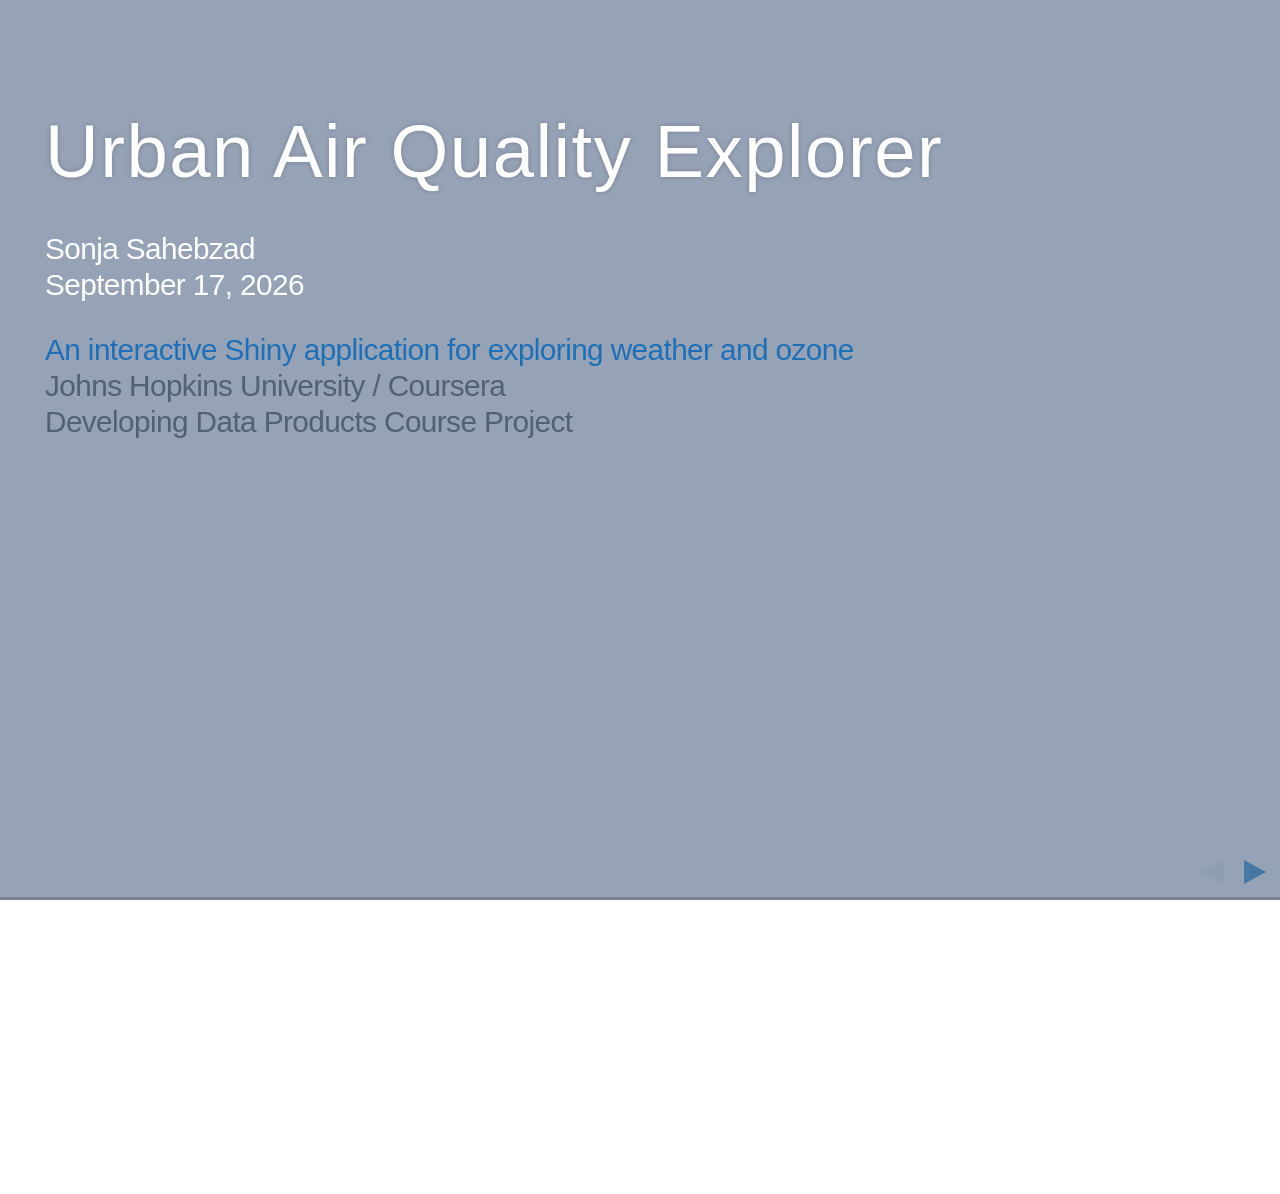
==== commit 79c2f590: "Use consistent Calibri typography across presentation" ====
--- a/Urban_Air_Quality_Pitch-rpubs.html
+++ b/Urban_Air_Quality_Pitch-rpubs.html
@@ -16,7 +16,38 @@
 @import url('https://fonts.googleapis.com/css?family=News+Cycle:400,700');
 @import url('https://fonts.googleapis.com/css?family=Lato:400,700,400italic,700italic');
 
-  </style>    
+  
+.interaction-layout {
+  display: grid;
+  grid-template-columns: 42% 58%;
+  gap: 26px;
+  align-items: start;
+}
+.interaction-copy h3 {
+  font-size: 27px;
+  margin: 6px 0 6px;
+}
+.interaction-copy ul {
+  margin: 0 0 10px 22px;
+  padding: 0;
+}
+.interaction-copy li {
+  font-size: 18px;
+  line-height: 1.22;
+  margin-bottom: 3px;
+}
+.interaction-copy .chart-note {
+  margin-top: 10px;
+  font-size: 17px;
+  line-height: 1.3;
+}
+.interaction-chart img {
+  display: block;
+  width: 100%;
+  height: auto;
+  margin-top: 18px;
+}
+</style>    
     
   <!-- reveal.js -->
   <style type="text/css"  >
@@ -28,6 +59,37 @@
  * Copyright (C) 2013 Hakim El Hattab, http://hakim.se
  */ html,body,.reveal div,.reveal span,.reveal applet,.reveal object,.reveal iframe,.reveal h1,.reveal h2,.reveal h3,.reveal h4,.reveal h5,.reveal h6,.reveal p,.reveal blockquote,.reveal pre,.reveal a,.reveal abbr,.reveal acronym,.reveal address,.reveal big,.reveal cite,.reveal code,.reveal del,.reveal dfn,.reveal em,.reveal img,.reveal ins,.reveal kbd,.reveal q,.reveal s,.reveal samp,.reveal small,.reveal strike,.reveal strong,.reveal sub,.reveal sup,.reveal tt,.reveal var,.reveal b,.reveal u,.reveal i,.reveal center,.reveal dl,.reveal dt,.reveal dd,.reveal ol,.reveal ul,.reveal li,.reveal fieldset,.reveal form,.reveal label,.reveal legend,.reveal table,.reveal caption,.reveal tbody,.reveal tfoot,.reveal thead,.reveal tr,.reveal th,.reveal td,.reveal article,.reveal aside,.reveal canvas,.reveal details,.reveal embed,.reveal figure,.reveal figcaption,.reveal footer,.reveal header,.reveal hgroup,.reveal menu,.reveal nav,.reveal output,.reveal ruby,.reveal section,.reveal summary,.reveal time,.reveal mark,.reveal audio,video{margin:0;padding:0;border:0;font-size:100%;font:inherit;vertical-align:baseline}.reveal article,.reveal aside,.reveal details,.reveal figcaption,.reveal figure,.reveal footer,.reveal header,.reveal hgroup,.reveal menu,.reveal nav,.reveal section{display:block}html,body{width:100%;height:100%;overflow:hidden}body{position:relative;line-height:1}::selection{background:#FF5E99;color:#fff;text-shadow:none}.reveal h1,.reveal h2,.reveal h3,.reveal h4,.reveal h5,.reveal h6{-webkit-hyphens:auto;-moz-hyphens:auto;hyphens:auto;word-wrap:break-word}.reveal h1{font-size:3.77em}.reveal h2{font-size:2.11em}.reveal h3{font-size:1.55em}.reveal h4{font-size:1em}.reveal .slides section .fragment{opacity:0;-webkit-transition:all .2s ease;-moz-transition:all .2s ease;-ms-transition:all .2s ease;-o-transition:all .2s ease;transition:all .2s ease}.reveal .slides section .fragment.visible{opacity:1}.reveal .slides section .fragment.grow{opacity:1}.reveal .slides section .fragment.grow.visible{-webkit-transform:scale(1.3);-moz-transform:scale(1.3);-ms-transform:scale(1.3);-o-transform:scale(1.3);transform:scale(1.3)}.reveal .slides section .fragment.shrink{opacity:1}.reveal .slides section .fragment.shrink.visible{-webkit-transform:scale(0.7);-moz-transform:scale(0.7);-ms-transform:scale(0.7);-o-transform:scale(0.7);transform:scale(0.7)}.reveal .slides section .fragment.zoom-in{opacity:0;-webkit-transform:scale(0.1);-moz-transform:scale(0.1);-ms-transform:scale(0.1);-o-transform:scale(0.1);transform:scale(0.1)}.reveal .slides section .fragment.zoom-in.visible{opacity:1;-webkit-transform:scale(1);-moz-transform:scale(1);-ms-transform:scale(1);-o-transform:scale(1);transform:scale(1)}.reveal .slides section .fragment.roll-in{opacity:0;-webkit-transform:rotateX(90deg);-moz-transform:rotateX(90deg);-ms-transform:rotateX(90deg);-o-transform:rotateX(90deg);transform:rotateX(90deg)}.reveal .slides section .fragment.roll-in.visible{opacity:1;-webkit-transform:rotateX(0);-moz-transform:rotateX(0);-ms-transform:rotateX(0);-o-transform:rotateX(0);transform:rotateX(0)}.reveal .slides section .fragment.fade-out{opacity:1}.reveal .slides section .fragment.fade-out.visible{opacity:0}.reveal .slides section .fragment.highlight-red,.reveal .slides section .fragment.highlight-green,.reveal .slides section .fragment.highlight-blue{opacity:1}.reveal .slides section .fragment.highlight-red.visible{color:#ff2c2d}.reveal .slides section .fragment.highlight-green.visible{color:#17ff2e}.reveal .slides section .fragment.highlight-blue.visible{color:#1b91ff}.reveal:after{content:'';font-style:italic}.reveal img,.reveal video,.reveal iframe{max-width:95%;max-height:95%}.reveal a{position:relative}.reveal strong,.reveal b{font-weight:700}.reveal em,.reveal i{font-style:italic}.reveal ol,.reveal ul{display:inline-block;text-align:left;margin:0 0 0 1em}.reveal ol{list-style-type:decimal}.reveal ul{list-style-type:disc}.reveal ul ul{list-style-type:square}.reveal ul ul ul{list-style-type:circle}.reveal ul ul,.reveal ul ol,.reveal ol ol,.reveal ol ul{display:block;margin-left:40px}.reveal p{margin-bottom:10px;line-height:1.2em}.reveal q,.reveal blockquote{quotes:none}.reveal blockquote{display:block;position:relative;width:70%;margin:5px auto;padding:5px;font-style:italic;background:rgba(255,255,255,.05);box-shadow:0 0 2px rgba(0,0,0,.2)}.reveal blockquote p:first-child,.reveal blockquote p:last-child{display:inline-block}.reveal q{font-style:italic}.reveal pre{display:block;position:relative;width:90%;margin:15px auto;text-align:left;font-size:.55em;font-family:monospace;line-height:1.2em;word-wrap:break-word;box-shadow:0 0 6px rgba(0,0,0,.3)}.reveal code{font-family:monospace}.reveal pre code{padding:5px;overflow:auto;max-height:400px;word-wrap:normal}.reveal table th,.reveal table td{text-align:left;padding-right:.3em}.reveal table th{text-shadow:#fff 1px 1px 2px}.reveal sup{vertical-align:super}.reveal sub{vertical-align:sub}.reveal small{display:inline-block;font-size:.6em;line-height:1.2em;vertical-align:top}.reveal small *{vertical-align:top}.reveal .controls{display:none;position:fixed;width:110px;height:110px;z-index:30;right:10px;bottom:10px}.reveal .controls div{position:absolute;opacity:.05;width:0;height:0;border:12px solid transparent;-moz-transform:scale(.9999);-webkit-transition:all .2s ease;-moz-transition:all .2s ease;-ms-transition:all .2s ease;-o-transition:all .2s ease;transition:all .2s ease}.reveal .controls div.enabled{opacity:.7;cursor:pointer}.reveal .controls div.enabled:active{margin-top:1px}.reveal .controls div.navigate-left{top:42px;border-right-width:22px;border-right-color:#eee}.reveal .controls div.navigate-left.fragmented{opacity:.3}.reveal .controls div.navigate-right{left:74px;top:42px;border-left-width:22px;border-left-color:#eee}.reveal .controls div.navigate-right.fragmented{opacity:.3}.reveal .controls div.navigate-up{left:42px;border-bottom-width:22px;border-bottom-color:#eee}.reveal .controls div.navigate-up.fragmented{opacity:.3}.reveal .controls div.navigate-down{left:42px;top:74px;border-top-width:22px;border-top-color:#eee}.reveal .controls div.navigate-down.fragmented{opacity:.3}.reveal .progress{position:fixed;display:none;height:3px;width:100%;bottom:0;left:0;z-index:10}.reveal .progress:after{content:'';display:'block';position:absolute;height:20px;width:100%;top:-20px}.reveal .progress span{display:block;height:100%;width:0;-webkit-transition:width 800ms cubic-bezier(0.26,.86,.44,.985);-moz-transition:width 800ms cubic-bezier(0.26,.86,.44,.985);-ms-transition:width 800ms cubic-bezier(0.26,.86,.44,.985);-o-transition:width 800ms cubic-bezier(0.26,.86,.44,.985);transition:width 800ms cubic-bezier(0.26,.86,.44,.985)}.reveal .roll{display:inline-block;line-height:1.2;overflow:hidden;vertical-align:top;-webkit-perspective:400px;-moz-perspective:400px;-ms-perspective:400px;perspective:400px;-webkit-perspective-origin:50% 50%;-moz-perspective-origin:50% 50%;-ms-perspective-origin:50% 50%;perspective-origin:50% 50%}.reveal .roll:hover{background:0;text-shadow:none}.reveal .roll span{display:block;position:relative;padding:0 2px;pointer-events:none;-webkit-transition:all 400ms ease;-moz-transition:all 400ms ease;-ms-transition:all 400ms ease;transition:all 400ms ease;-webkit-transform-origin:50% 0;-moz-transform-origin:50% 0;-ms-transform-origin:50% 0;transform-origin:50% 0;-webkit-transform-style:preserve-3d;-moz-transform-style:preserve-3d;-ms-transform-style:preserve-3d;transform-style:preserve-3d;-webkit-backface-visibility:hidden;-moz-backface-visibility:hidden;backface-visibility:hidden}.reveal .roll:hover span{background:rgba(0,0,0,.5);-webkit-transform:translate3d(0px,0,-45px) rotateX(90deg);-moz-transform:translate3d(0px,0,-45px) rotateX(90deg);-ms-transform:translate3d(0px,0,-45px) rotateX(90deg);transform:translate3d(0px,0,-45px) rotateX(90deg)}.reveal .roll span:after{content:attr(data-title);display:block;position:absolute;left:0;top:0;padding:0 2px;-webkit-backface-visibility:hidden;-moz-backface-visibility:hidden;backface-visibility:hidden;-webkit-transform-origin:50% 0;-moz-transform-origin:50% 0;-ms-transform-origin:50% 0;transform-origin:50% 0;-webkit-transform:translate3d(0px,110%,0) rotateX(-90deg);-moz-transform:translate3d(0px,110%,0) rotateX(-90deg);-ms-transform:translate3d(0px,110%,0) rotateX(-90deg);transform:translate3d(0px,110%,0) rotateX(-90deg)}.reveal{position:relative;width:100%;height:100%}.reveal .slides{position:absolute;width:100%;height:100%;left:50%;top:50%;overflow:visible;z-index:1;text-align:center;-webkit-transition:-webkit-perspective .4s ease;-moz-transition:-moz-perspective .4s ease;-ms-transition:-ms-perspective .4s ease;-o-transition:-o-perspective .4s ease;transition:perspective .4s ease;-webkit-perspective:600px;-moz-perspective:600px;-ms-perspective:600px;perspective:600px;-webkit-perspective-origin:0 -100px;-moz-perspective-origin:0 -100px;-ms-perspective-origin:0 -100px;perspective-origin:0 -100px}.reveal .slides>section,.reveal .slides>section>section{display:none;position:absolute;width:100%;padding:20px 0;z-index:10;line-height:1.2em;font-weight:400;-webkit-transform-style:preserve-3d;-moz-transform-style:preserve-3d;-ms-transform-style:preserve-3d;transform-style:preserve-3d;-webkit-transition:-webkit-transform-origin 800ms cubic-bezier(0.26,.86,.44,.985),-webkit-transform 800ms cubic-bezier(0.26,.86,.44,.985),visibility 800ms cubic-bezier(0.26,.86,.44,.985),opacity 800ms cubic-bezier(0.26,.86,.44,.985);-moz-transition:-moz-transform-origin 800ms cubic-bezier(0.26,.86,.44,.985),-moz-transform 800ms cubic-bezier(0.26,.86,.44,.985),visibility 800ms cubic-bezier(0.26,.86,.44,.985),opacity 800ms cubic-bezier(0.26,.86,.44,.985);-ms-transition:-ms-transform-origin 800ms cubic-bezier(0.26,.86,.44,.985),-ms-transform 800ms cubic-bezier(0.26,.86,.44,.985),visibility 800ms cubic-bezier(0.26,.86,.44,.985),opacity 800ms cubic-bezier(0.26,.86,.44,.985);-o-transition:-o-transform-origin 800ms cubic-bezier(0.26,.86,.44,.985),-o-transform 800ms cubic-bezier(0.26,.86,.44,.985),visibility 800ms cubic-bezier(0.26,.86,.44,.985),opacity 800ms cubic-bezier(0.26,.86,.44,.985);transition:transform-origin 800ms cubic-bezier(0.26,.86,.44,.985),transform 800ms cubic-bezier(0.26,.86,.44,.985),visibility 800ms cubic-bezier(0.26,.86,.44,.985),opacity 800ms cubic-bezier(0.26,.86,.44,.985)}.reveal[data-transition-speed=fast] .slides section{-webkit-transition-duration:400ms;-moz-transition-duration:400ms;-ms-transition-duration:400ms;transition-duration:400ms}.reveal[data-transition-speed=slow] .slides section{-webkit-transition-duration:1200ms;-moz-transition-duration:1200ms;-ms-transition-duration:1200ms;transition-duration:1200ms}.reveal .slides section[data-transition-speed=fast]{-webkit-transition-duration:400ms;-moz-transition-duration:400ms;-ms-transition-duration:400ms;transition-duration:400ms}.reveal .slides section[data-transition-speed=slow]{-webkit-transition-duration:1200ms;-moz-transition-duration:1200ms;-ms-transition-duration:1200ms;transition-duration:1200ms}.reveal .slides>section{left:-50%;top:-50%}.reveal .slides>section.stack{padding-top:0;padding-bottom:0}.reveal .slides>section.present,.reveal .slides>section>section.present{display:block;z-index:11;opacity:1}.reveal.center,.reveal.center .slides,.reveal.center .slides section{min-height:auto!important}.reveal .slides>section[data-transition=default].past,.reveal .slides>section.past{display:block;opacity:0;-webkit-transform:translate3d(-100%,0,0) rotateY(-90deg) translate3d(-100%,0,0);-moz-transform:translate3d(-100%,0,0) rotateY(-90deg) translate3d(-100%,0,0);-ms-transform:translate3d(-100%,0,0) rotateY(-90deg) translate3d(-100%,0,0);transform:translate3d(-100%,0,0) rotateY(-90deg) translate3d(-100%,0,0)}.reveal .slides>section[data-transition=default].future,.reveal .slides>section.future{display:block;opacity:0;-webkit-transform:translate3d(100%,0,0) rotateY(90deg) translate3d(100%,0,0);-moz-transform:translate3d(100%,0,0) rotateY(90deg) translate3d(100%,0,0);-ms-transform:translate3d(100%,0,0) rotateY(90deg) translate3d(100%,0,0);transform:translate3d(100%,0,0) rotateY(90deg) translate3d(100%,0,0)}.reveal .slides>section>section[data-transition=default].past,.reveal .slides>section>section.past{display:block;opacity:0;-webkit-transform:translate3d(0,-300px,0) rotateX(70deg) translate3d(0,-300px,0);-moz-transform:translate3d(0,-300px,0) rotateX(70deg) translate3d(0,-300px,0);-ms-transform:translate3d(0,-300px,0) rotateX(70deg) translate3d(0,-300px,0);transform:translate3d(0,-300px,0) rotateX(70deg) translate3d(0,-300px,0)}.reveal .slides>section>section[data-transition=default].future,.reveal .slides>section>section.future{display:block;opacity:0;-webkit-transform:translate3d(0,300px,0) rotateX(-70deg) translate3d(0,300px,0);-moz-transform:translate3d(0,300px,0) rotateX(-70deg) translate3d(0,300px,0);-ms-transform:translate3d(0,300px,0) rotateX(-70deg) translate3d(0,300px,0);transform:translate3d(0,300px,0) rotateX(-70deg) translate3d(0,300px,0)}.reveal .slides>section[data-transition=concave].past,.reveal.concave .slides>section.past{-webkit-transform:translate3d(-100%,0,0) rotateY(90deg) translate3d(-100%,0,0);-moz-transform:translate3d(-100%,0,0) rotateY(90deg) translate3d(-100%,0,0);-ms-transform:translate3d(-100%,0,0) rotateY(90deg) translate3d(-100%,0,0);transform:translate3d(-100%,0,0) rotateY(90deg) translate3d(-100%,0,0)}.reveal .slides>section[data-transition=concave].future,.reveal.concave .slides>section.future{-webkit-transform:translate3d(100%,0,0) rotateY(-90deg) translate3d(100%,0,0);-moz-transform:translate3d(100%,0,0) rotateY(-90deg) translate3d(100%,0,0);-ms-transform:translate3d(100%,0,0) rotateY(-90deg) translate3d(100%,0,0);transform:translate3d(100%,0,0) rotateY(-90deg) translate3d(100%,0,0)}.reveal .slides>section>section[data-transition=concave].past,.reveal.concave .slides>section>section.past{-webkit-transform:translate3d(0,-80%,0) rotateX(-70deg) translate3d(0,-80%,0);-moz-transform:translate3d(0,-80%,0) rotateX(-70deg) translate3d(0,-80%,0);-ms-transform:translate3d(0,-80%,0) rotateX(-70deg) translate3d(0,-80%,0);transform:translate3d(0,-80%,0) rotateX(-70deg) translate3d(0,-80%,0)}.reveal .slides>section>section[data-transition=concave].future,.reveal.concave .slides>section>section.future{-webkit-transform:translate3d(0,80%,0) rotateX(70deg) translate3d(0,80%,0);-moz-transform:translate3d(0,80%,0) rotateX(70deg) translate3d(0,80%,0);-ms-transform:translate3d(0,80%,0) rotateX(70deg) translate3d(0,80%,0);transform:translate3d(0,80%,0) rotateX(70deg) translate3d(0,80%,0)}.reveal .slides>section[data-transition=zoom].past,.reveal.zoom .slides>section.past{opacity:0;visibility:hidden;-webkit-transform:scale(16);-moz-transform:scale(16);-ms-transform:scale(16);-o-transform:scale(16);transform:scale(16)}.reveal .slides>section[data-transition=zoom].future,.reveal.zoom .slides>section.future{opacity:0;visibility:hidden;-webkit-transform:scale(0.2);-moz-transform:scale(0.2);-ms-transform:scale(0.2);-o-transform:scale(0.2);transform:scale(0.2)}.reveal .slides>section>section[data-transition=zoom].past,.reveal.zoom .slides>section>section.past{-webkit-transform:translate(0,-150%);-moz-transform:translate(0,-150%);-ms-transform:translate(0,-150%);-o-transform:translate(0,-150%);transform:translate(0,-150%)}.reveal .slides>section>section[data-transition=zoom].future,.reveal.zoom .slides>section>section.future{-webkit-transform:translate(0,150%);-moz-transform:translate(0,150%);-ms-transform:translate(0,150%);-o-transform:translate(0,150%);transform:translate(0,150%)}.reveal.linear section{-webkit-backface-visibility:hidden;-moz-backface-visibility:hidden;-ms-backface-visibility:hidden;backface-visibility:hidden}.reveal .slides>section[data-transition=linear].past,.reveal.linear .slides>section.past{-webkit-transform:translate(-150%,0);-moz-transform:translate(-150%,0);-ms-transform:translate(-150%,0);-o-transform:translate(-150%,0);transform:translate(-150%,0)}.reveal .slides>section[data-transition=linear].future,.reveal.linear .slides>section.future{-webkit-transform:translate(150%,0);-moz-transform:translate(150%,0);-ms-transform:translate(150%,0);-o-transform:translate(150%,0);transform:translate(150%,0)}.reveal .slides>section>section[data-transition=linear].past,.reveal.linear .slides>section>section.past{-webkit-transform:translate(0,-150%);-moz-transform:translate(0,-150%);-ms-transform:translate(0,-150%);-o-transform:translate(0,-150%);transform:translate(0,-150%)}.reveal .slides>section>section[data-transition=linear].future,.reveal.linear .slides>section>section.future{-webkit-transform:translate(0,150%);-moz-transform:translate(0,150%);-ms-transform:translate(0,150%);-o-transform:translate(0,150%);transform:translate(0,150%)}.reveal.cube .slides{-webkit-perspective:1300px;-moz-perspective:1300px;-ms-perspective:1300px;perspective:1300px}.reveal.cube .slides section{padding:30px;min-height:700px;-webkit-backface-visibility:hidden;-moz-backface-visibility:hidden;-ms-backface-visibility:hidden;backface-visibility:hidden;-webkit-box-sizing:border-box;-moz-box-sizing:border-box;box-sizing:border-box}.reveal.center.cube .slides section{min-height:auto}.reveal.cube .slides section:not(.stack):before{content:'';position:absolute;display:block;width:100%;height:100%;left:0;top:0;background:rgba(0,0,0,.1);border-radius:4px;-webkit-transform:translateZ(-20px);-moz-transform:translateZ(-20px);-ms-transform:translateZ(-20px);-o-transform:translateZ(-20px);transform:translateZ(-20px)}.reveal.cube .slides section:not(.stack):after{content:'';position:absolute;display:block;width:90%;height:30px;left:5%;bottom:0;background:0;z-index:1;border-radius:4px;box-shadow:0 95px 25px rgba(0,0,0,.2);-webkit-transform:translateZ(-90px) rotateX(65deg);-moz-transform:translateZ(-90px) rotateX(65deg);-ms-transform:translateZ(-90px) rotateX(65deg);-o-transform:translateZ(-90px) rotateX(65deg);transform:translateZ(-90px) rotateX(65deg)}.reveal.cube .slides>section.stack{padding:0;background:0}.reveal.cube .slides>section.past{-webkit-transform-origin:100% 0;-moz-transform-origin:100% 0;-ms-transform-origin:100% 0;transform-origin:100% 0;-webkit-transform:translate3d(-100%,0,0) rotateY(-90deg);-moz-transform:translate3d(-100%,0,0) rotateY(-90deg);-ms-transform:translate3d(-100%,0,0) rotateY(-90deg);transform:translate3d(-100%,0,0) rotateY(-90deg)}.reveal.cube .slides>section.future{-webkit-transform-origin:0 0;-moz-transform-origin:0 0;-ms-transform-origin:0 0;transform-origin:0 0;-webkit-transform:translate3d(100%,0,0) rotateY(90deg);-moz-transform:translate3d(100%,0,0) rotateY(90deg);-ms-transform:translate3d(100%,0,0) rotateY(90deg);transform:translate3d(100%,0,0) rotateY(90deg)}.reveal.cube .slides>section>section.past{-webkit-transform-origin:0 100%;-moz-transform-origin:0 100%;-ms-transform-origin:0 100%;transform-origin:0 100%;-webkit-transform:translate3d(0,-100%,0) rotateX(90deg);-moz-transform:translate3d(0,-100%,0) rotateX(90deg);-ms-transform:translate3d(0,-100%,0) rotateX(90deg);transform:translate3d(0,-100%,0) rotateX(90deg)}.reveal.cube .slides>section>section.future{-webkit-transform-origin:0 0;-moz-transform-origin:0 0;-ms-transform-origin:0 0;transform-origin:0 0;-webkit-transform:translate3d(0,100%,0) rotateX(-90deg);-moz-transform:translate3d(0,100%,0) rotateX(-90deg);-ms-transform:translate3d(0,100%,0) rotateX(-90deg);transform:translate3d(0,100%,0) rotateX(-90deg)}.reveal.page .slides{-webkit-perspective-origin:0 50%;-moz-perspective-origin:0 50%;-ms-perspective-origin:0 50%;perspective-origin:0 50%;-webkit-perspective:3000px;-moz-perspective:3000px;-ms-perspective:3000px;perspective:3000px}.reveal.page .slides section{padding:30px;min-height:700px;-webkit-box-sizing:border-box;-moz-box-sizing:border-box;box-sizing:border-box}.reveal.page .slides section.past{z-index:12}.reveal.page .slides section:not(.stack):before{content:'';position:absolute;display:block;width:100%;height:100%;left:0;top:0;background:rgba(0,0,0,.1);-webkit-transform:translateZ(-20px);-moz-transform:translateZ(-20px);-ms-transform:translateZ(-20px);-o-transform:translateZ(-20px);transform:translateZ(-20px)}.reveal.page .slides section:not(.stack):after{content:'';position:absolute;display:block;width:90%;height:30px;left:5%;bottom:0;background:0;z-index:1;border-radius:4px;box-shadow:0 95px 25px rgba(0,0,0,.2);-webkit-transform:translateZ(-90px) rotateX(65deg)}.reveal.page .slides>section.stack{padding:0;background:0}.reveal.page .slides>section.past{-webkit-transform-origin:0 0;-moz-transform-origin:0 0;-ms-transform-origin:0 0;transform-origin:0 0;-webkit-transform:translate3d(-40%,0,0) rotateY(-80deg);-moz-transform:translate3d(-40%,0,0) rotateY(-80deg);-ms-transform:translate3d(-40%,0,0) rotateY(-80deg);transform:translate3d(-40%,0,0) rotateY(-80deg)}.reveal.page .slides>section.future{-webkit-transform-origin:100% 0;-moz-transform-origin:100% 0;-ms-transform-origin:100% 0;transform-origin:100% 0;-webkit-transform:translate3d(0,0,0);-moz-transform:translate3d(0,0,0);-ms-transform:translate3d(0,0,0);transform:translate3d(0,0,0)}.reveal.page .slides>section>section.past{-webkit-transform-origin:0 0;-moz-transform-origin:0 0;-ms-transform-origin:0 0;transform-origin:0 0;-webkit-transform:translate3d(0,-40%,0) rotateX(80deg);-moz-transform:translate3d(0,-40%,0) rotateX(80deg);-ms-transform:translate3d(0,-40%,0) rotateX(80deg);transform:translate3d(0,-40%,0) rotateX(80deg)}.reveal.page .slides>section>section.future{-webkit-transform-origin:0 100%;-moz-transform-origin:0 100%;-ms-transform-origin:0 100%;transform-origin:0 100%;-webkit-transform:translate3d(0,0,0);-moz-transform:translate3d(0,0,0);-ms-transform:translate3d(0,0,0);transform:translate3d(0,0,0)}.reveal .slides section[data-transition=fade],.reveal.fade .slides section,.reveal.fade .slides>section>section{-webkit-transform:none;-moz-transform:none;-ms-transform:none;-o-transform:none;transform:none;-webkit-transition:opacity .5s;-moz-transition:opacity .5s;-ms-transition:opacity .5s;-o-transition:opacity .5s;transition:opacity .5s}.reveal.fade.overview .slides section,.reveal.fade.overview .slides>section>section,.reveal.fade.exit-overview .slides section,.reveal.fade.exit-overview .slides>section>section{-webkit-transition:none;-moz-transition:none;-ms-transition:none;-o-transition:none;transition:none}.reveal .slides section[data-transition=none],.reveal.none .slides section{-webkit-transform:none;-moz-transform:none;-ms-transform:none;-o-transform:none;transform:none;-webkit-transition:none;-moz-transition:none;-ms-transition:none;-o-transition:none;transition:none}.reveal.overview .slides{-webkit-perspective-origin:0 0;-moz-perspective-origin:0 0;-ms-perspective-origin:0 0;perspective-origin:0 0;-webkit-perspective:700px;-moz-perspective:700px;-ms-perspective:700px;perspective:700px}.reveal.overview .slides section{height:600px;overflow:hidden;opacity:1!important;visibility:visible!important;cursor:pointer;background:rgba(0,0,0,.1)}.reveal.overview .slides section .fragment{opacity:1}.reveal.overview .slides section:after,.reveal.overview .slides section:before{display:none!important}.reveal.overview .slides section>section{opacity:1;cursor:pointer}.reveal.overview .slides section:hover{background:rgba(0,0,0,.3)}.reveal.overview .slides section.present{background:rgba(0,0,0,.3)}.reveal.overview .slides>section.stack{padding:0;background:0;overflow:visible}.reveal .pause-overlay{position:absolute;top:0;left:0;width:100%;height:100%;background:#000;visibility:hidden;opacity:0;z-index:100;-webkit-transition:all 1s ease;-moz-transition:all 1s ease;-ms-transition:all 1s ease;-o-transition:all 1s ease;transition:all 1s ease}.reveal.paused .pause-overlay{visibility:visible;opacity:1}.no-transforms{overflow-y:auto}.no-transforms .reveal .slides{position:relative;width:80%;height:auto!important;top:0;left:50%;margin:0;text-align:center}.no-transforms .reveal .controls,.no-transforms .reveal .progress{display:none!important}.no-transforms .reveal .slides section{display:block!important;opacity:1!important;position:relative!important;height:auto;min-height:auto;top:0;left:-50%;margin:70px 0;-webkit-transform:none;-moz-transform:none;-ms-transform:none;-o-transform:none;transform:none}.no-transforms .reveal .slides section section{left:0}.no-transition{-webkit-transition:none;-moz-transition:none;-ms-transition:none;-o-transition:none;transition:none}.reveal .state-background{position:absolute;width:100%;height:100%;background:rgba(0,0,0,0);-webkit-transition:background 800ms ease;-moz-transition:background 800ms ease;-ms-transition:background 800ms ease;-o-transition:background 800ms ease;transition:background 800ms ease}.alert .reveal .state-background{background:rgba(200,50,30,.6)}.soothe .reveal .state-background{background:rgba(50,200,90,.4)}.blackout .reveal .state-background{background:rgba(0,0,0,.6)}.whiteout .reveal .state-background{background:rgba(255,255,255,.6)}.cobalt .reveal .state-background{background:rgba(22,152,213,.6)}.mint .reveal .state-background{background:rgba(22,213,75,.6)}.submerge .reveal .state-background{background:rgba(12,25,77,.6)}.lila .reveal .state-background{background:rgba(180,50,140,.6)}.sunset .reveal .state-background{background:rgba(255,122,0,.6)}.reveal.rtl .slides,.reveal.rtl .slides h1,.reveal.rtl .slides h2,.reveal.rtl .slides h3,.reveal.rtl .slides h4,.reveal.rtl .slides h5,.reveal.rtl .slides h6{direction:rtl;font-family:sans-serif}.reveal.rtl pre,.reveal.rtl code{direction:ltr}.reveal.rtl ol,.reveal.rtl ul{text-align:right}.reveal.rtl .progress span{float:right}.reveal aside.notes{display:none}.zoomed .reveal *,.zoomed .reveal :before,.zoomed .reveal :after{-webkit-transform:none!important;-moz-transform:none!important;-ms-transform:none!important;transform:none!important;-webkit-backface-visibility:visible!important;-moz-backface-visibility:visible!important;-ms-backface-visibility:visible!important;backface-visibility:visible!important}.zoomed .reveal .progress,.zoomed .reveal .controls{opacity:0}.zoomed .reveal .roll span{background:0}.zoomed .reveal .roll span:after{visibility:hidden}
 
+
+.interaction-layout {
+  display: grid;
+  grid-template-columns: 42% 58%;
+  gap: 26px;
+  align-items: start;
+}
+.interaction-copy h3 {
+  font-size: 27px;
+  margin: 6px 0 6px;
+}
+.interaction-copy ul {
+  margin: 0 0 10px 22px;
+  padding: 0;
+}
+.interaction-copy li {
+  font-size: 18px;
+  line-height: 1.22;
+  margin-bottom: 3px;
+}
+.interaction-copy .chart-note {
+  margin-top: 10px;
+  font-size: 17px;
+  line-height: 1.3;
+}
+.interaction-chart img {
+  display: block;
+  width: 100%;
+  height: auto;
+  margin-top: 18px;
+}
 </style>
   <style type="text/css"  >
 /**
@@ -161,6 +223,37 @@
   -o-transition: width 800ms cubic-bezier(0.26, 0.86, 0.44, 0.985);
   transition: width 800ms cubic-bezier(0.26, 0.86, 0.44, 0.985); }
 
+
+.interaction-layout {
+  display: grid;
+  grid-template-columns: 42% 58%;
+  gap: 26px;
+  align-items: start;
+}
+.interaction-copy h3 {
+  font-size: 27px;
+  margin: 6px 0 6px;
+}
+.interaction-copy ul {
+  margin: 0 0 10px 22px;
+  padding: 0;
+}
+.interaction-copy li {
+  font-size: 18px;
+  line-height: 1.22;
+  margin-bottom: 3px;
+}
+.interaction-copy .chart-note {
+  margin-top: 10px;
+  font-size: 17px;
+  line-height: 1.3;
+}
+.interaction-chart img {
+  display: block;
+  width: 100%;
+  height: auto;
+  margin-top: 18px;
+}
 </style>
  
   <style type="text/css">
@@ -525,8 +618,19 @@
   font-family: "News Cycle", Impact, sans-serif;
 }
 
-body {
-  font-family: Calibri, "Segoe UI", Arial, sans-serif;
+body,
+.reveal,
+.reveal .slides,
+.reveal h1,
+.reveal h2,
+.reveal h3,
+.reveal h4,
+.reveal h5,
+.reveal h6,
+.reveal p,
+.reveal li,
+.reveal table {
+  font-family: Calibri, "Segoe UI", Arial, sans-serif !important;
   color: #17212b;
 }
 
@@ -597,7 +701,38 @@
 .slide-area:hover { background: #123b65; color: white; }
 
 
-  </style>
+  
+.interaction-layout {
+  display: grid;
+  grid-template-columns: 42% 58%;
+  gap: 26px;
+  align-items: start;
+}
+.interaction-copy h3 {
+  font-size: 27px;
+  margin: 6px 0 6px;
+}
+.interaction-copy ul {
+  margin: 0 0 10px 22px;
+  padding: 0;
+}
+.interaction-copy li {
+  font-size: 18px;
+  line-height: 1.22;
+  margin-bottom: 3px;
+}
+.interaction-copy .chart-note {
+  margin-top: 10px;
+  font-size: 17px;
+  line-height: 1.3;
+}
+.interaction-chart img {
+  display: block;
+  width: 100%;
+  height: auto;
+  margin-top: 18px;
+}
+</style>
   
   <!-- reveal print css -->
   <style type="text/css" media="print" >
@@ -766,6 +901,37 @@
 	font-size: 16pt !important;
 }
 
+
+.interaction-layout {
+  display: grid;
+  grid-template-columns: 42% 58%;
+  gap: 26px;
+  align-items: start;
+}
+.interaction-copy h3 {
+  font-size: 27px;
+  margin: 6px 0 6px;
+}
+.interaction-copy ul {
+  margin: 0 0 10px 22px;
+  padding: 0;
+}
+.interaction-copy li {
+  font-size: 18px;
+  line-height: 1.22;
+  margin-bottom: 3px;
+}
+.interaction-copy .chart-note {
+  margin-top: 10px;
+  font-size: 17px;
+  line-height: 1.3;
+}
+.interaction-chart img {
+  display: block;
+  width: 100%;
+  height: auto;
+  margin-top: 18px;
+}
 </style>
   
 <!-- Styles for R syntax highlighter -->
@@ -798,6 +964,37 @@
    pre .string {
      color: rgb(3, 106, 7);
    }
+
+.interaction-layout {
+  display: grid;
+  grid-template-columns: 42% 58%;
+  gap: 26px;
+  align-items: start;
+}
+.interaction-copy h3 {
+  font-size: 27px;
+  margin: 6px 0 6px;
+}
+.interaction-copy ul {
+  margin: 0 0 10px 22px;
+  padding: 0;
+}
+.interaction-copy li {
+  font-size: 18px;
+  line-height: 1.22;
+  margin-bottom: 3px;
+}
+.interaction-copy .chart-note {
+  margin-top: 10px;
+  font-size: 17px;
+  line-height: 1.3;
+}
+.interaction-chart img {
+  display: block;
+  width: 100%;
+  height: auto;
+  margin-top: 18px;
+}
 </style>
 
 <!-- R syntax highlighter -->
@@ -849,35 +1046,29 @@
 <section data-transition="linear" data-transition-speed="default">
 <h3>How the user interacts</h3>
 <div class="slideContent" >
-<div class="two-column">
-<div>
-
-### Explore tab
-
-* Select one or more summer months
-* Adjust temperature and wind ranges
-* Choose what marker size represents
-* Hover, zoom, and reset the chart
-
+<div class="interaction-layout">
+  <div class="interaction-copy">
+    <h3>Explore tab</h3>
+    <ul>
+      <li>Select one or more summer months</li>
+      <li>Adjust temperature and wind ranges</li>
+      <li>Choose what marker size represents</li>
+      <li>Hover, zoom, and reset the chart</li>
+    </ul>
+    <h3>Predict tab</h3>
+    <ul>
+      <li>Set temperature, wind, and month</li>
+      <li>Receive an immediate ozone estimate</li>
+      <li>Read the 95% prediction interval</li>
+      <li>Compare candidate models and their validation error</li>
+    </ul>
+    <p class="chart-note">Every input produces a visible reactive result. The live Shiny version adds filters, hover details, zoom, summaries, and model-based predictions.</p>
+  </div>
+  <div class="interaction-chart">
+    <img src="Urban_Air_Quality_Pitch-figure/unnamed-chunk-1-1.png" alt="Scatter plot of daily ozone concentration against temperature, coloured by month">
+  </div>
 </div>
-
-<div>
-
-### Predict tab
-
-* Set temperature, wind, and month
-* Receive an immediate ozone estimate
-* Read the 95% prediction interval
-* Compare candidate models and their validation error
-
 </div>
-
-<p></div></p>
-
-<p>Every input produces a visible reactive result, and the How to use tab provides guidance for a first-time visitor.</p>
-
-</div>
-
 </section>
 <section data-transition="linear" data-transition-speed="default">
 <h3>Reproducible model comparison</h3>
@@ -1043,3 +1234,5 @@
 </body>
 
 </html>
+
+
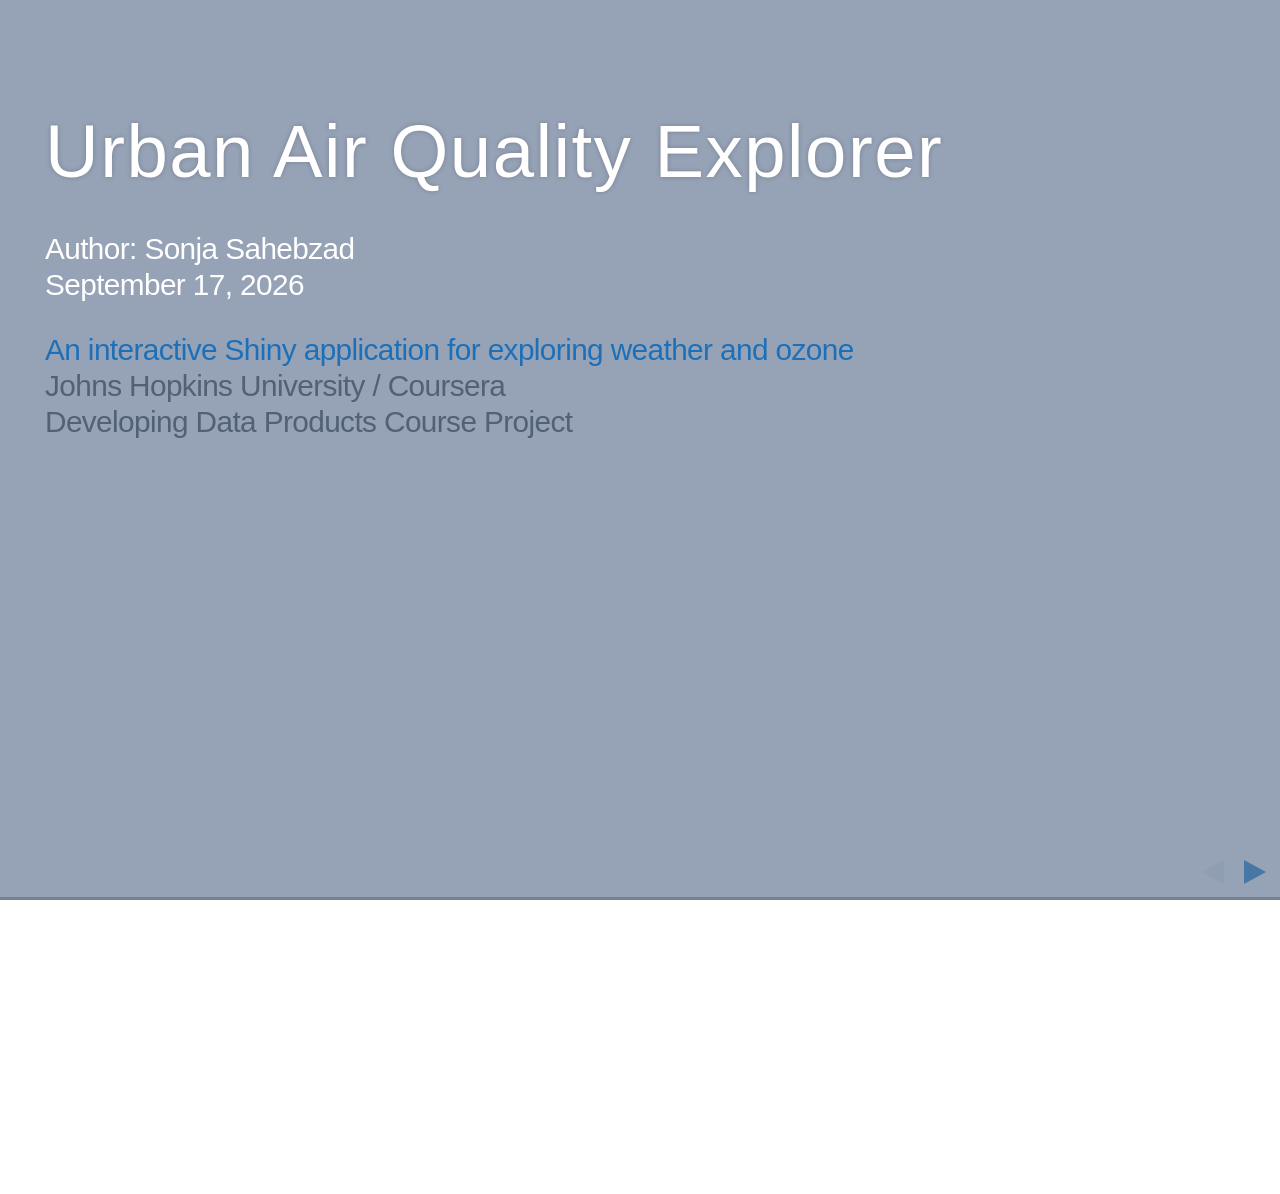
==== commit 39aee3b7: "Label presentation author consistently" ====
--- a/Urban_Air_Quality_Pitch-rpubs.html
+++ b/Urban_Air_Quality_Pitch-rpubs.html
@@ -1017,7 +1017,7 @@
   <div class="slides">
 
 <section data-state="section" data-transition="linear" data-transition-speed="default">
-<h1>Urban Air Quality Explorer</h1><p>Sonja Sahebzad<br/>September 17, 2026</p>
+<h1>Urban Air Quality Explorer</h1><p>Author: Sonja Sahebzad<br/>September 17, 2026</p>
 
 <div class="slideContent" >
 <div class="subtitle">An interactive Shiny application for exploring weather and ozone</div>
@@ -1236,3 +1236,4 @@
 </html>
 
 
+
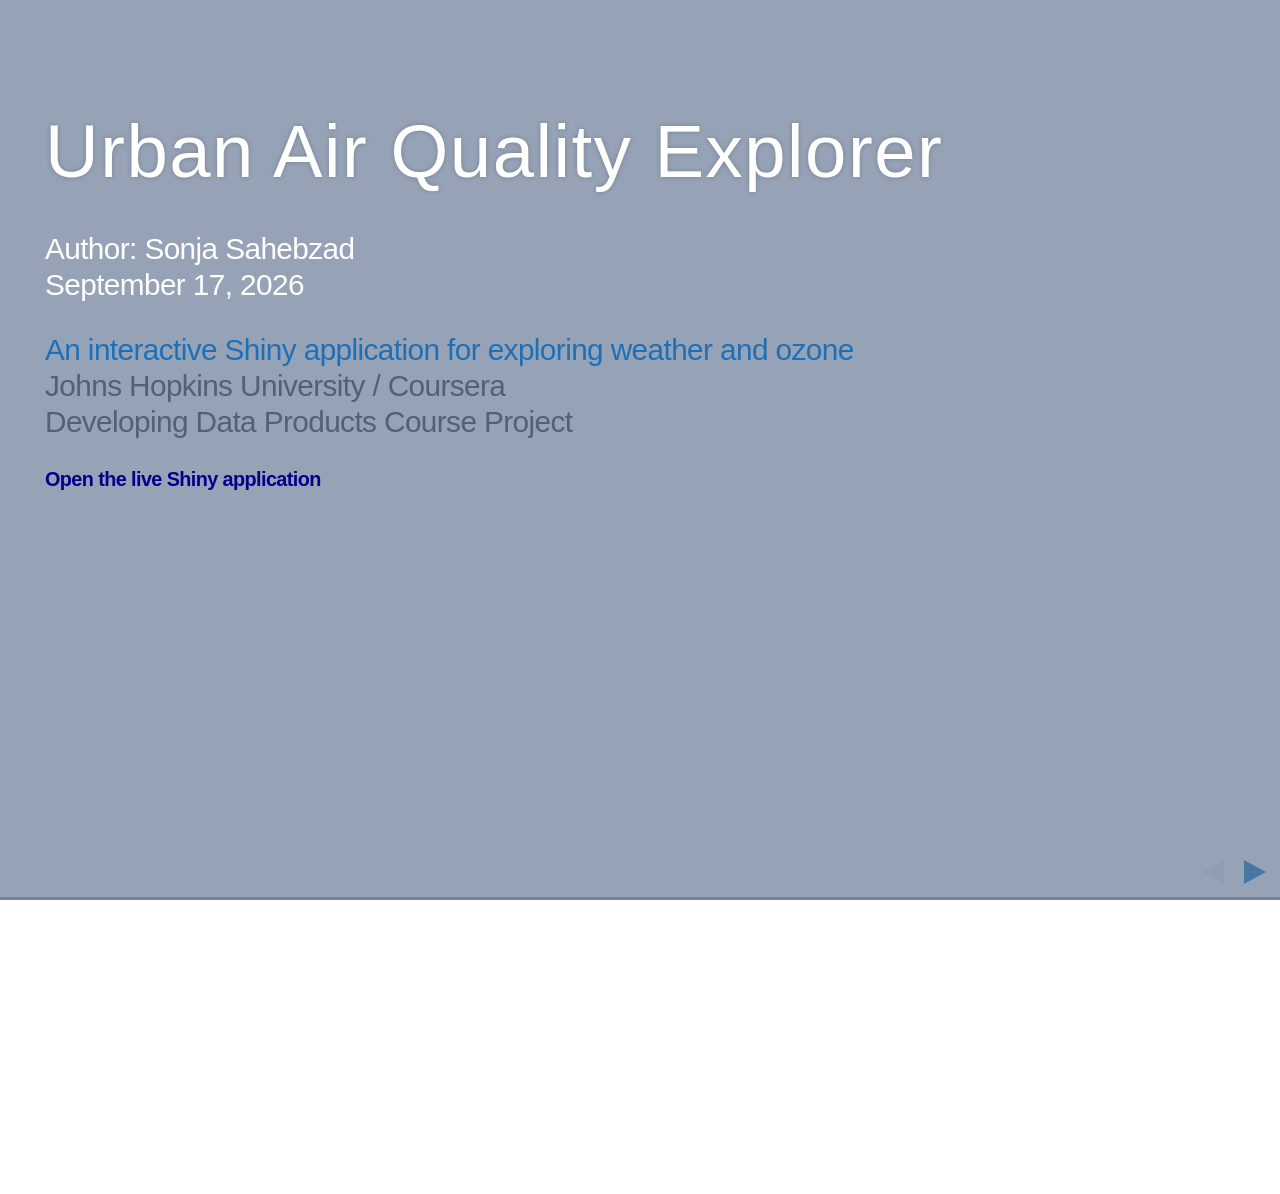
==== commit 69206aa4: "Link live Shiny app from presentation" ====
--- a/Urban_Air_Quality_Pitch-rpubs.html
+++ b/Urban_Air_Quality_Pitch-rpubs.html
@@ -1023,6 +1023,8 @@
 <div class="subtitle">An interactive Shiny application for exploring weather and ozone</div>
 
 <div class="title-note">Johns Hopkins University / Coursera<br>Developing Data Products Course Project</div>
+
+<div style="margin-top: 28px; font-size: 24px; font-weight: 600;"><a href="https://sonjasahebzad.shinyapps.io/urban-air-quality-explorer/" target="_blank" rel="noopener">Open the live Shiny application</a></div>
 
 </div>
 
@@ -1065,7 +1067,7 @@
     <p class="chart-note">Every input produces a visible reactive result. The live Shiny version adds filters, hover details, zoom, summaries, and model-based predictions.</p>
   </div>
   <div class="interaction-chart">
-    <img src="Urban_Air_Quality_Pitch-figure/unnamed-chunk-1-1.png" alt="Scatter plot of daily ozone concentration against temperature, coloured by month">
+    <img src="[data-uri]" alt="Scatter plot of daily ozone concentration against temperature, coloured by month">
   </div>
 </div>
 </div>
